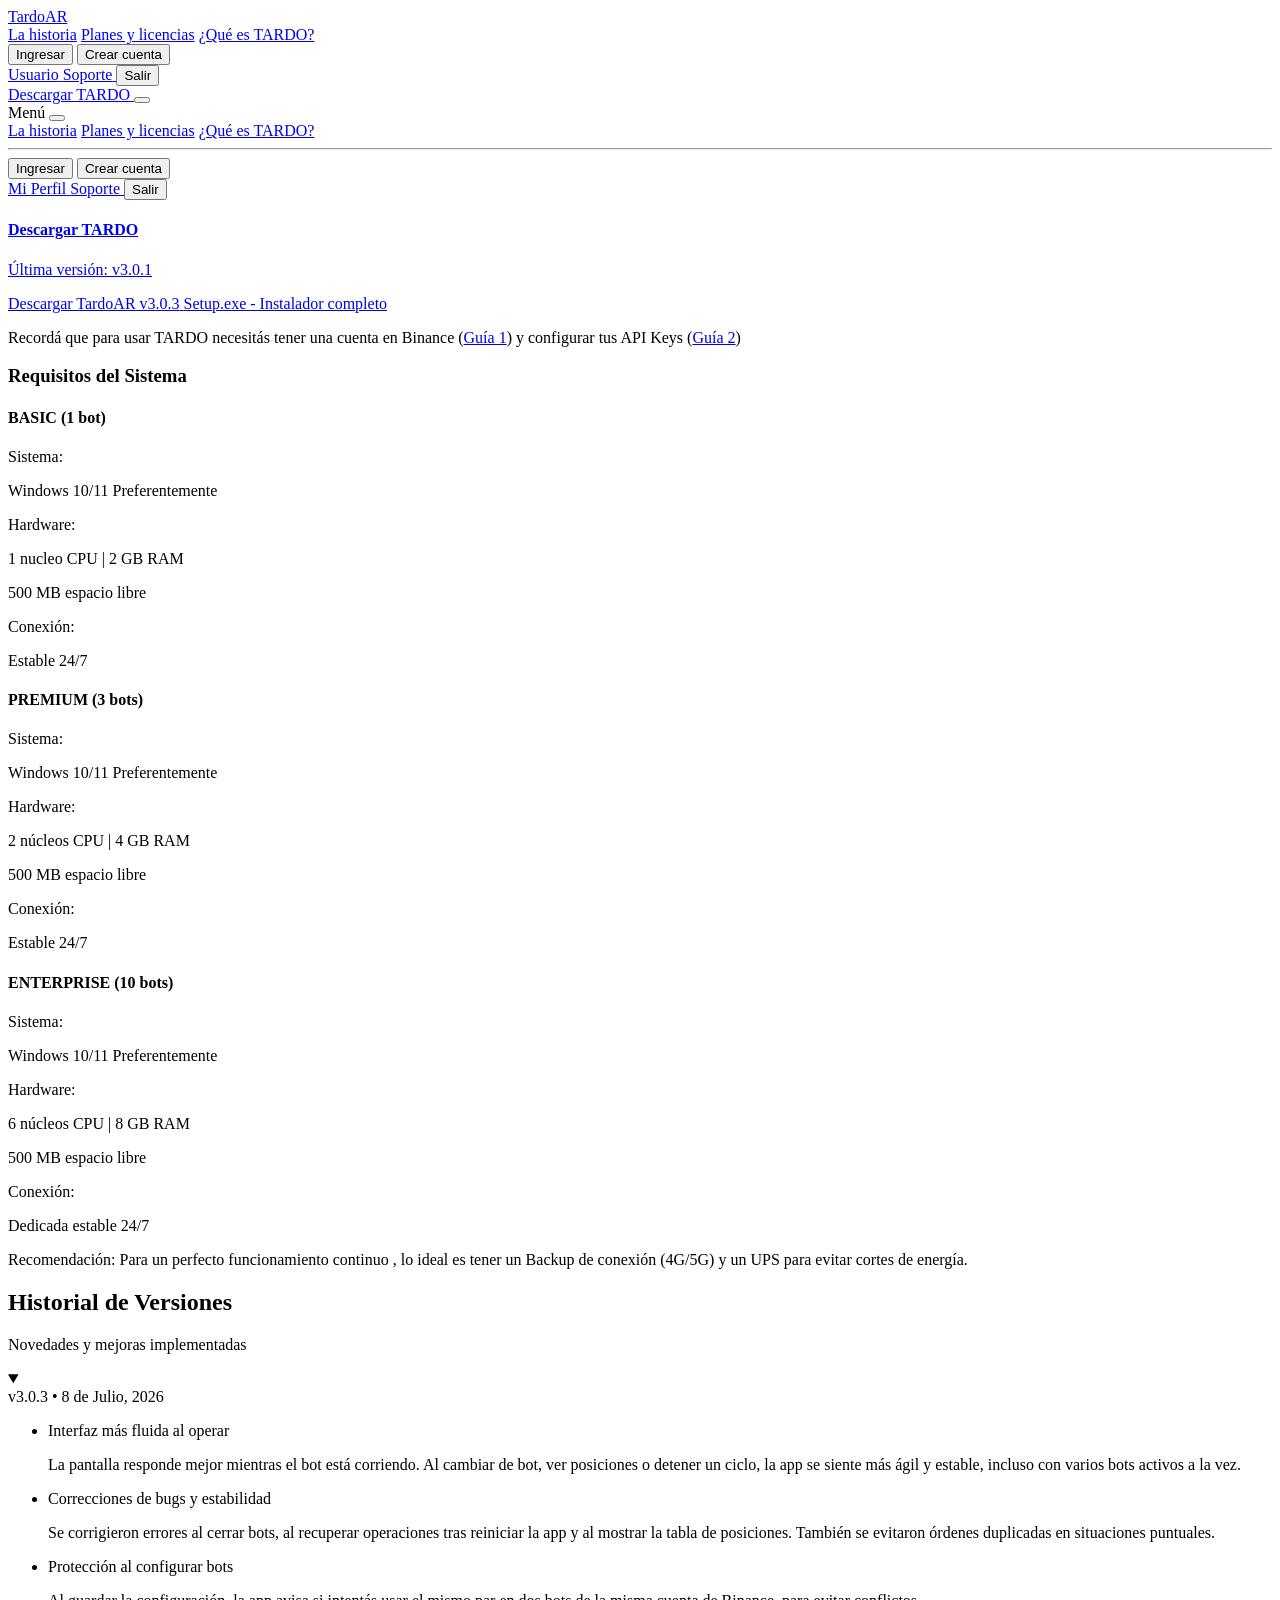
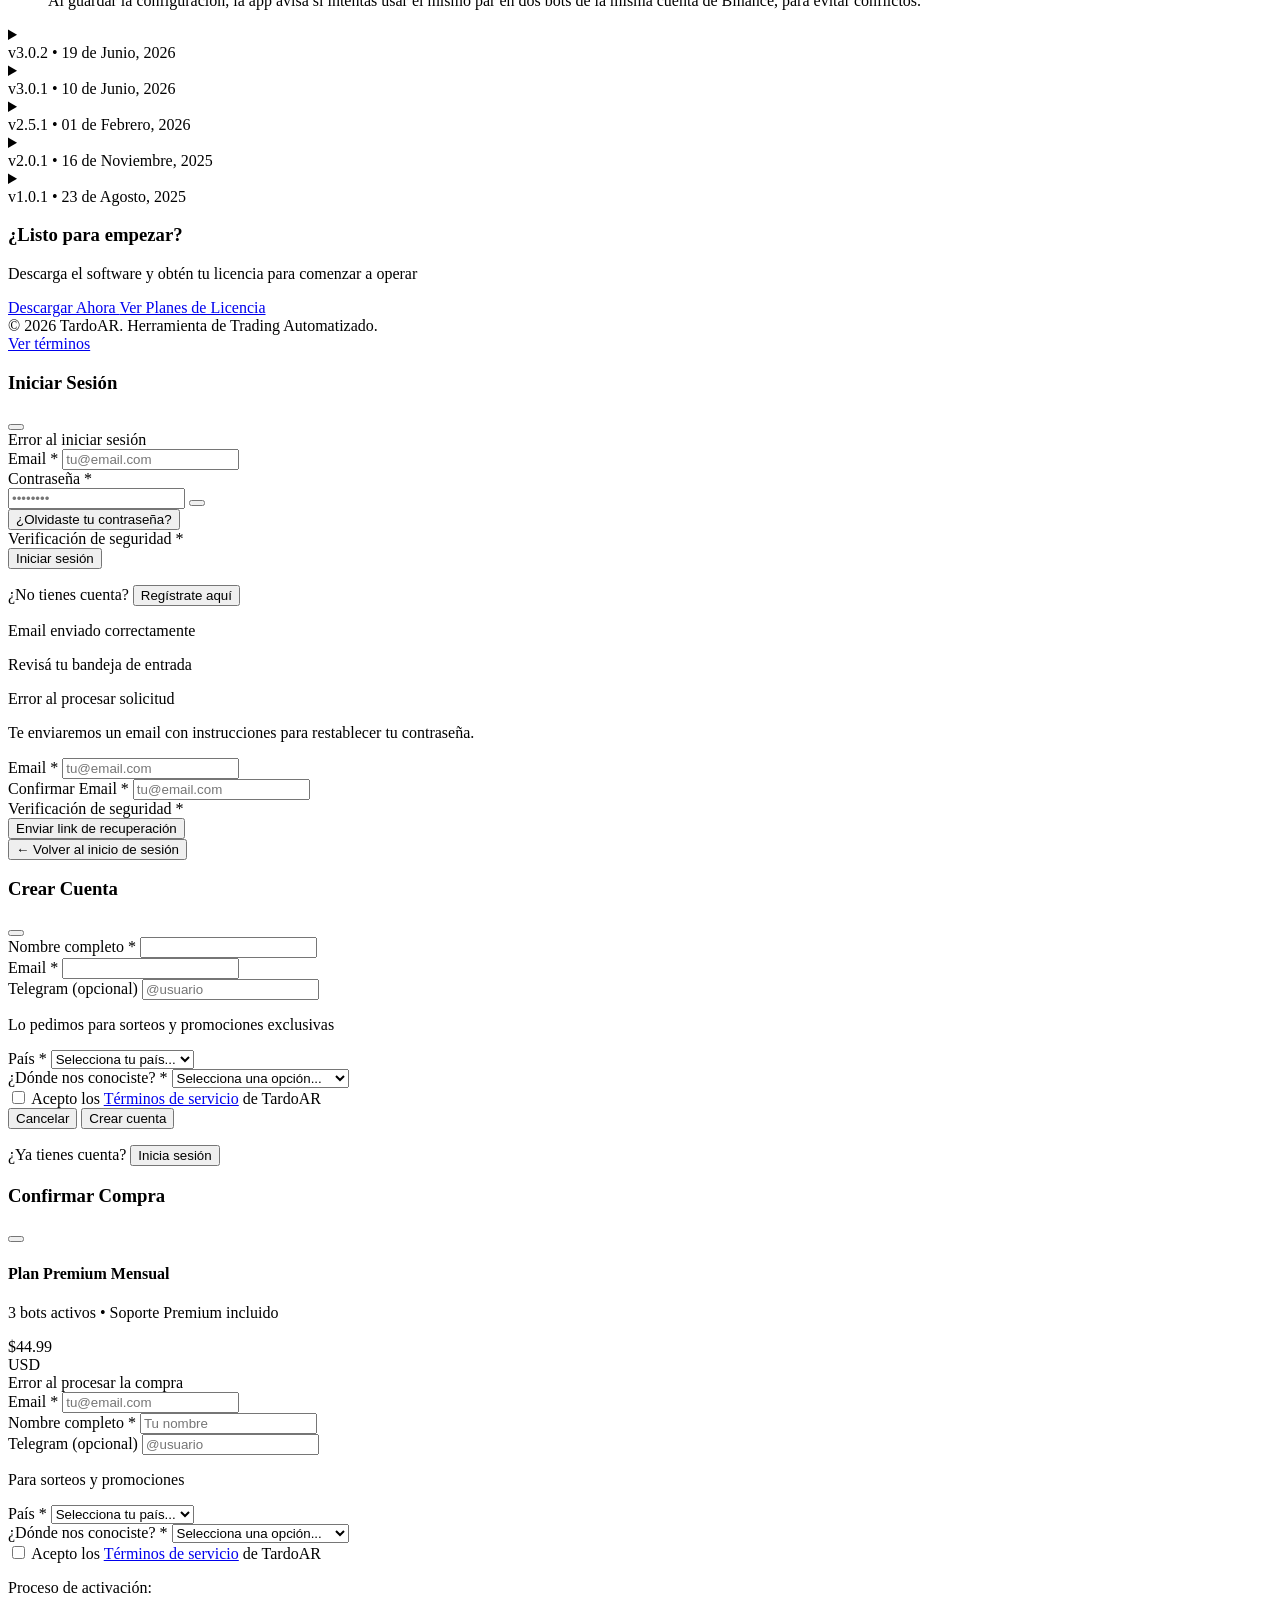
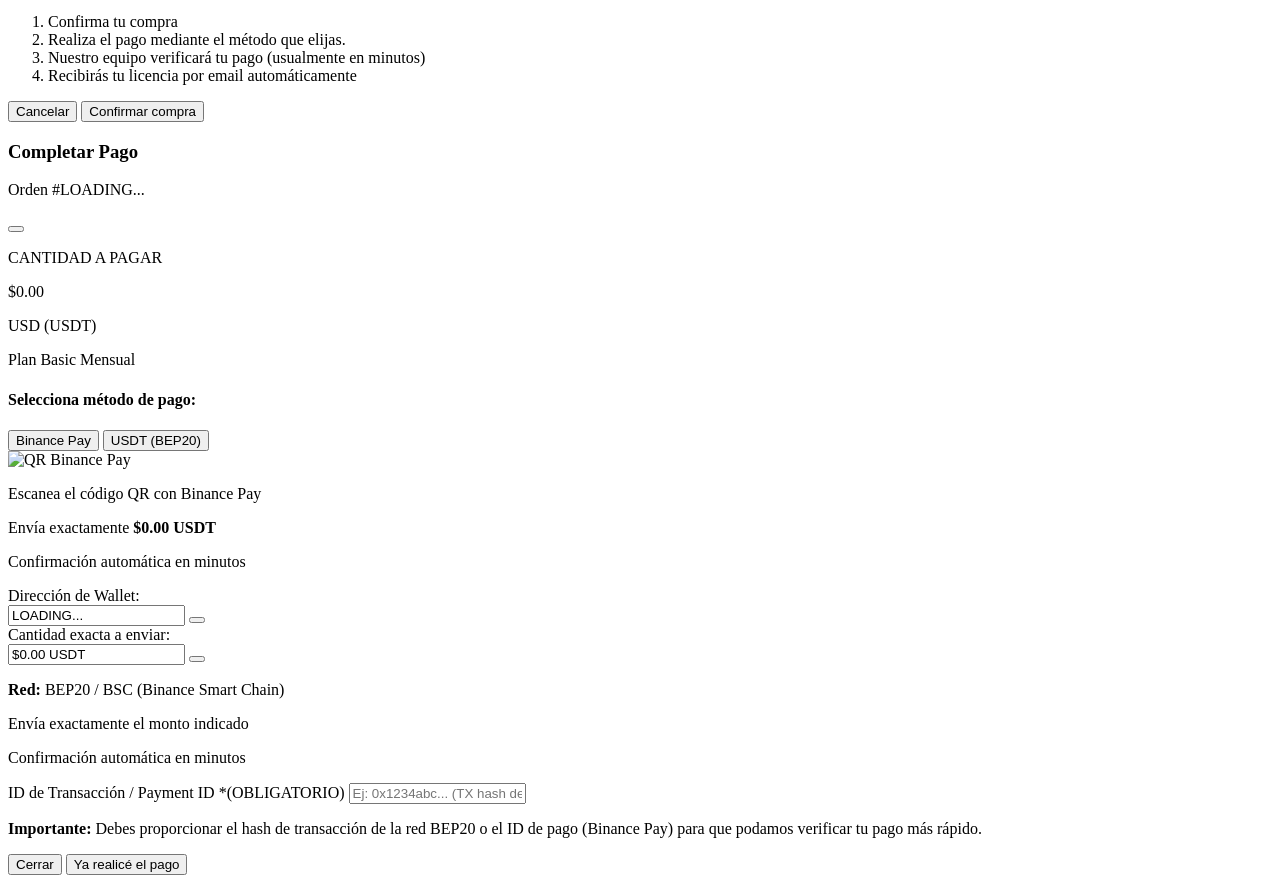
==== descargas.html @ da2e5160 "fix: v3.0.2 en blanco en historial de versiones" ====
<!DOCTYPE html>
<html lang="es" class="scroll-smooth">
<head>
    <meta charset="UTF-8">
    <meta name="viewport" content="width=device-width, initial-scale=1.0">
    <title>Descargas | Tardo - Herramienta de Trading Automatizado</title>
    <script src="https://cdn.tailwindcss.com"></script>
    <script src="https://code.iconify.design/iconify-icon/1.0.7/iconify-icon.min.js"></script>
    <link href="https://fonts.googleapis.com/css2?family=Inter:wght@300;400;500;600&display=swap" rel="stylesheet">
    <link rel="stylesheet" href="css/style.css">
</head>
<body class="bg-[#030303] text-neutral-300 font-sans antialiased selection:bg-white/20 selection:text-white overflow-x-hidden">

    <!-- Background Gradients -->
    <div class="fixed inset-0 z-0 pointer-events-none overflow-hidden">
        <div class="absolute top-[-10%] left-[20%] w-[800px] h-[600px] bg-neutral-800/20 rounded-full blur-[120px] mix-blend-screen opacity-20 animate-blob"></div>
        <div class="absolute bottom-[-10%] right-[-5%] w-[600px] h-[600px] bg-emerald-900/10 rounded-full blur-[100px] mix-blend-screen opacity-20 animate-pulse-slow"></div>
        <div class="absolute inset-0 bg-grid-pattern z-0 opacity-60"></div>
    </div>

    <!-- Navbar Component -->
    <div id="navbar-placeholder"></div>

    <!-- Hero Section -->
    <section class="relative z-10 pt-32 pb-16">
        <div class="max-w-4xl mx-auto px-6 text-center">
            
            <!-- Download Button -->
            <a href="https://drive.google.com/file/d/1tVJst0opbl3vTycstsiEgSxSDFMr4LY9/view?usp=sharing" target="_blank" class="inline-flex items-center gap-4 px-6 py-4 mb-8 rounded-2xl bg-emerald-500/10 border border-emerald-500/20 hover:bg-emerald-500/15 hover:border-emerald-500/30 transition-all group">
                <iconify-icon icon="solar:download-linear" class="text-emerald-500 text-2xl flex-shrink-0"></iconify-icon>
                <div class="flex flex-col items-start gap-1">
                    <span class="text-sm text-white font-medium group-hover:text-emerald-300 transition-colors">Descargar TardoAR v3.0.3</span>
                    <span class="text-xs text-neutral-500">Setup.exe - Instalador completo</span>
                </div>
            </a>

            <!-- Requisitos previos -->
            <p class="text-xs text-neutral-500 mt-4">
                <iconify-icon icon="solar:info-circle-linear" class="text-neutral-600 text-sm align-middle inline-block mr-1"></iconify-icon>
                Recordá que para usar TARDO necesitás tener una cuenta en Binance (<a href="index.html#guia-1" class="text-emerald-500/80 hover:text-emerald-400 transition-colors">Guía 1</a>) y configurar tus API Keys (<a href="index.html#guia-2" class="text-emerald-500/80 hover:text-emerald-400 transition-colors">Guía 2</a>)
            </p>

        </div>
    </section>

    <!-- System Requirements -->
    <section class="py-12 border-y border-white/5 bg-[#050505]">
        <div class="max-w-4xl mx-auto px-6">
            <h3 class="text-sm font-semibold text-sky-400 uppercase tracking-wider mb-8 text-center">Requisitos del Sistema</h3>
            <div class="grid md:grid-cols-3 gap-6">
                
                <!-- BASIC -->
                <div class="p-5 rounded-xl bg-neutral-900/50 border border-white/5 hover:border-sky-400/20 transition-all">
                    <div class="flex items-center gap-2 mb-4 pb-3 border-b border-white/5">
                        <iconify-icon icon="solar:document-linear" class="text-sky-400 text-lg"></iconify-icon>
                        <h4 class="text-white font-semibold text-sm">BASIC (1 bot)</h4>
                    </div>
                    <div class="space-y-3 text-xs text-neutral-400">
                        <div>
                            <p class="text-white font-medium mb-1">Sistema:</p>
                            <p>Windows 10/11 Preferentemente</p>
                        </div>
                        <div>
                            <p class="text-white font-medium mb-1">Hardware:</p>
                            <p><span class="text-sky-400">1 nucleo CPU</span> | <span class="text-sky-400">2 GB RAM</span></p>
                            <p class="mt-1">500 MB espacio libre</p>
                        </div>
                        <div>
                            <p class="text-white font-medium mb-1">Conexión:</p>
                            <p><span class="text-sky-400">Estable 24/7</span></p>
                        </div>
                    </div>
                </div>

                <!-- PREMIUM -->
                <div class="p-5 rounded-xl bg-neutral-900/50 border border-sky-400/20 hover:border-sky-400/30 transition-all">
                    <div class="flex items-center gap-2 mb-4 pb-3 border-b border-white/5">
                        <iconify-icon icon="solar:stars-linear" class="text-sky-400 text-lg"></iconify-icon>
                        <h4 class="text-white font-semibold text-sm">PREMIUM (3 bots)</h4>
                    </div>
                    <div class="space-y-3 text-xs text-neutral-400">
                        <div>
                            <p class="text-white font-medium mb-1">Sistema:</p>
                            <p>Windows 10/11 Preferentemente</p>
                        </div>
                        <div>
                            <p class="text-white font-medium mb-1">Hardware:</p>
                            <p><span class="text-sky-400">2 núcleos CPU</span> | <span class="text-sky-400">4 GB RAM</span></p>
                            <p class="mt-1">500 MB espacio libre</p>
                        </div>
                        <div>
                            <p class="text-white font-medium mb-1">Conexión:</p>
                            <p><span class="text-sky-400">Estable 24/7</span></p>
                        </div>
                        
                    </div>
                </div>

                <!-- ENTERPRISE -->
                <div class="p-5 rounded-xl bg-neutral-900/50 border border-white/5 hover:border-sky-400/20 transition-all">
                    <div class="flex items-center gap-2 mb-4 pb-3 border-b border-white/5">
                        <iconify-icon icon="solar:server-linear" class="text-sky-400 text-lg"></iconify-icon>
                        <h4 class="text-white font-semibold text-sm">ENTERPRISE (10 bots)</h4>
                    </div>
                    <div class="space-y-3 text-xs text-neutral-400">
                        <div>
                            <p class="text-white font-medium mb-1">Sistema:</p>
                            <p>Windows 10/11 Preferentemente</p>
                        </div>
                        <div>
                            <p class="text-white font-medium mb-1">Hardware:</p>
                            <p><span class="text-sky-400">6 núcleos CPU</span> | <span class="text-sky-400">8 GB RAM</span></p>
                            <p class="mt-1">500 MB espacio libre</p>
                        </div>
                        <div>
                            <p class="text-white font-medium mb-1">Conexión:</p>
                            <p><span class="text-sky-400">Dedicada estable 24/7</span></p>
                        </div>
                        
                    </div>
                </div>

            </div>
            <p class="text-center text-xs text-neutral-600 mt-6">Recomendación: Para un perfecto funcionamiento continuo , lo ideal es tener un Backup de conexión (4G/5G) y un UPS para evitar cortes de energía.</p>
        </div>
    </section>

    <!-- Changelog Section -->
    <section class="py-20 bg-[#030303]">
        <div class="max-w-4xl mx-auto px-6">
            <div class="mb-12 text-center">
                <h2 class="text-3xl font-medium text-white mb-3">Historial de Versiones</h2>
                <p class="text-neutral-500 text-sm">Novedades y mejoras implementadas</p>
            </div>

            <div class="space-y-4">
                
                <!-- v3.0.3 -->
                <details class="group bg-[#0a0a0a] border border-white/5 rounded-xl overflow-hidden" open>
                    <summary class="cursor-pointer px-6 py-4 flex items-center justify-between list-none">
                        <div class="flex items-center gap-3">
                            <span class="text-sky-400 font-mono text-sm font-semibold">v3.0.3</span>
                            <span class="text-neutral-600">•</span>
                            <span class="text-neutral-500 text-xs">8 de Julio, 2026</span>
                        </div>
                        <iconify-icon icon="solar:alt-arrow-down-linear" class="text-neutral-500 group-open:rotate-180 transition-transform"></iconify-icon>
                    </summary>
                    <div class="px-6 pb-6 border-t border-white/5">
                        <ul class="space-y-3 mt-4 text-sm text-neutral-400">
                            <li class="flex items-start gap-3">
                                <iconify-icon icon="solar:widget-5-linear" class="text-neutral-500 mt-1 flex-shrink-0"></iconify-icon>
                                <div>
                                    <span class="text-white font-medium">Interfaz más fluida al operar</span>
                                    <p class="text-xs text-neutral-500 mt-1">La pantalla responde mejor mientras el bot está corriendo. Al cambiar de bot, ver posiciones o detener un ciclo, la app se siente más ágil y estable, incluso con varios bots activos a la vez.</p>
                                </div>
                            </li>
                            <li class="flex items-start gap-3">
                                <iconify-icon icon="solar:bug-minimalistic-linear" class="text-neutral-500 mt-1 flex-shrink-0"></iconify-icon>
                                <div>
                                    <span class="text-white font-medium">Correcciones de bugs y estabilidad</span>
                                    <p class="text-xs text-neutral-500 mt-1">Se corrigieron errores al cerrar bots, al recuperar operaciones tras reiniciar la app y al mostrar la tabla de posiciones. También se evitaron órdenes duplicadas en situaciones puntuales.</p>
                                </div>
                            </li>
                            <li class="flex items-start gap-3">
                                <iconify-icon icon="solar:shield-check-linear" class="text-neutral-500 mt-1 flex-shrink-0"></iconify-icon>
                                <div>
                                    <span class="text-white font-medium">Protección al configurar bots</span>
                                    <p class="text-xs text-neutral-500 mt-1">Al guardar la configuración, la app avisa si intentás usar el mismo par en dos bots de la misma cuenta de Binance, para evitar conflictos.</p>
                                </div>
                            </li>
                        </ul>
                    </div>
                </details>

                <!-- v3.0.2 -->
                <details class="group bg-[#0a0a0a] border border-white/5 rounded-xl overflow-hidden">
                    <summary class="cursor-pointer px-6 py-4 flex items-center justify-between list-none">
                        <div class="flex items-center gap-3">
                            <span class="text-white font-mono text-sm font-semibold">v3.0.2</span>
                            <span class="text-neutral-600">•</span>
                            <span class="text-neutral-500 text-xs">19 de Junio, 2026</span>
                        </div>
                        <iconify-icon icon="solar:alt-arrow-down-linear" class="text-neutral-500 group-open:rotate-180 transition-transform"></iconify-icon>
                    </summary>
                    <div class="px-6 pb-6 border-t border-white/5">
                        <ul class="space-y-3 mt-4 text-sm text-neutral-400">
                            <li class="flex items-start gap-3">
                                <iconify-icon icon="solar:refresh-circle-linear" class="text-neutral-500 mt-1 flex-shrink-0"></iconify-icon>
                                <div>
                                    <span class="text-white font-medium">NUEVO Sistema de actualizaciones automáticas</span>
                                    <p class="text-xs text-neutral-500 mt-1">La app verifica en segundo plano si hay una versión más reciente. Si la hay, aparece el aviso "Actualizar" en la barra de menú y te lleva directo a esta página de descargas.</p>
                                </div>
                            </li>
                            <li class="flex items-start gap-3">
                                <iconify-icon icon="solar:bolt-linear" class="text-neutral-500 mt-1 flex-shrink-0"></iconify-icon>
                                <div>
                                    <span class="text-white font-medium">OPTIMIZACIÓN de velocidad en apertura y cierre de operaciones</span>
                                    <p class="text-xs text-neutral-500 mt-1">Precalentamiento de conexiones con Binance al iniciar: los clientes se cachean por cuenta y las operaciones posteriores responden más rápido al abrir y cerrar trades.</p>
                                </div>
                            </li>
                            <li class="flex items-start gap-3">
                                <iconify-icon icon="solar:hamburger-menu-linear" class="text-neutral-500 mt-1 flex-shrink-0"></iconify-icon>
                                <div>
                                    <span class="text-white font-medium">NUEVO Menú completo en la barra superior</span>
                                    <p class="text-xs text-neutral-500 mt-1">Gestión de Bots (crear y eliminar), Licencia (ver información del plan), Ayuda con acceso directo a guías, versión instalada y aviso de renovación cuando la licencia está por vencer.</p>
                                </div>
                            </li>
                            <li class="flex items-start gap-3">
                                <iconify-icon icon="solar:book-2-linear" class="text-neutral-500 mt-1 flex-shrink-0"></iconify-icon>
                                <div>
                                    <span class="text-white font-medium">Guías integradas desde el menú Ayuda</span>
                                    <p class="text-xs text-neutral-500 mt-1">Acceso directo a la guía de creación de cuenta en el exchange y a la guía de configuración de API Keys, sin salir de la aplicación.</p>
                                </div>
                            </li>
                            <li class="flex items-start gap-3">
                                <iconify-icon icon="solar:bug-minimalistic-linear" class="text-neutral-500 mt-1 flex-shrink-0"></iconify-icon>
                                <div>
                                    <span class="text-white font-medium">Correcciones de bugs y estabilidad general</span>
                                    <p class="text-xs text-neutral-500 mt-1">Mejoras en rutas de archivos entre desarrollo e instalador, icono de la app, registro de errores en log y cálculo de PnL al cerrar ciclos usando datos reales de Binance.</p>
                                </div>
                            </li>
                        </ul>
                    </div>
                </details>

                <!-- v3.0.1 -->
                <details class="group bg-[#0a0a0a] border border-white/5 rounded-xl overflow-hidden">
                    <summary class="cursor-pointer px-6 py-4 flex items-center justify-between list-none">
                        <div class="flex items-center gap-3">
                            <span class="text-white font-mono text-sm font-semibold">v3.0.1</span>
                            <span class="text-neutral-600">•</span>
                            <span class="text-neutral-500 text-xs">10 de Junio, 2026</span>
                        </div>
                        <iconify-icon icon="solar:alt-arrow-down-linear" class="text-neutral-500 group-open:rotate-180 transition-transform"></iconify-icon>
                    </summary>
                    <div class="px-6 pb-6 border-t border-white/5">
                        <ul class="space-y-3 mt-4 text-sm text-neutral-400">
                            <li class="flex items-start gap-3">
                                <iconify-icon icon="solar:widget-5-linear" class="text-neutral-500 mt-1 flex-shrink-0"></iconify-icon>
                                <div>
                                    <span class="text-white font-medium">NUEVO Panel de control pensado para operar sin complicaciones</span>
                                    <p class="text-xs text-neutral-500 mt-1">Pantalla fluida e intuitiva: cada bot en su propia pestaña, configuración en un solo lugar.</p>
                                </div>
                            </li>
                            <li class="flex items-start gap-3">
                                <iconify-icon icon="solar:restart-linear" class="text-neutral-500 mt-1 flex-shrink-0"></iconify-icon>
                                <div>
                                    <span class="text-white font-medium">NUEVO MODO Recovery actualizado, retoma automáticamente de operaciones al reiniciar</span>
                                    <p class="text-xs text-neutral-500 mt-1">Si cerrás la app o se corta la conexión, al volver a abrirla el sistema revisa tus posiciones en el exchange y continúa el ciclo en curso cuando todo coincide. Si detecta algo inconsistente, te avisa.</p>
                                </div>
                            </li>
                            <li class="flex items-start gap-3">
                                <iconify-icon icon="solar:chart-2-linear" class="text-neutral-500 mt-1 flex-shrink-0"></iconify-icon>
                                <div>
                                    <span class="text-white font-medium">Seguimiento en tiempo real de cada operación</span>
                                    <p class="text-xs text-neutral-500 mt-1">Gráfico de precios, posiciones abiertas y resultados del ciclo actual se actualizan mientras el bot trabaja. Margen, objetivo, stop y ganancia/pérdida siempre a la vista.</p>
                                </div>
                            </li>
                            <li class="flex items-start gap-3">
                                <iconify-icon icon="solar:graph-up-linear" class="text-neutral-500 mt-1 flex-shrink-0"></iconify-icon>
                                <div>
                                    <span class="text-white font-medium">OPTIMIZACION de la estrategia de reversión adaptativa en futuros</span>
                                    <p class="text-xs text-neutral-500 mt-1">Ahora opera con escalado progresivo y cierre inteligente según condiciones de tiempo y balance entre posiciones. Objetivos, stop loss y registro de cada ciclo quedan guardados.</p>
                                </div>
                            </li>
                            <li class="flex items-start gap-3">
                                <iconify-icon icon="solar:clipboard-list-linear" class="text-neutral-500 mt-1 flex-shrink-0"></iconify-icon>
                                <div>
                                    <span class="text-white font-medium">Razones de cierre de cada ciclo</span>
                                    <p class="text-xs text-neutral-500 mt-1">Consultá por qué se cerró cada operación — objetivo alcanzado, stop loss, cierre por tiempo, detención manual y más — con el porcentaje de cada causa. Así podés entender el comportamiento del bot y afinar tu estrategia con datos reales.</p>
                                </div>
                            </li>
                        </ul>
                    </div>
                </details>

                <!-- v2.5.1 -->
                <details class="group bg-[#0a0a0a] border border-white/5 rounded-xl overflow-hidden">
                    <summary class="cursor-pointer px-6 py-4 flex items-center justify-between list-none">
                        <div class="flex items-center gap-3">
                            <span class="text-white font-mono text-sm font-semibold">v2.5.1</span>
                            <span class="text-neutral-600">•</span>
                            <span class="text-neutral-500 text-xs">01 de Febrero, 2026</span>
                        </div>
                        <iconify-icon icon="solar:alt-arrow-down-linear" class="text-neutral-500 group-open:rotate-180 transition-transform"></iconify-icon>
                    </summary>
                    <div class="px-6 pb-6 border-t border-white/5">
                        <ul class="space-y-3 mt-4 text-sm text-neutral-400">
                            <li class="flex items-start gap-3">
                                <iconify-icon icon="solar:shield-warning-linear" class="text-neutral-500 mt-1 flex-shrink-0"></iconify-icon>
                                <div>
                                    <span class="text-white font-medium">Validación de leverage máximo</span>
                                    <p class="text-xs text-neutral-500 mt-1">El bot consulta automáticamente el leverage máximo permitido para cada par antes de iniciar operaciones (BTC=150x, DOGE=75x, etc.).</p>
                                </div>
                            </li>
                            <li class="flex items-start gap-3">
                                <iconify-icon icon="solar:danger-linear" class="text-neutral-500 mt-1 flex-shrink-0"></iconify-icon>
                                <div>
                                    <span class="text-white font-medium">Mensajes de error mejorados</span>
                                    <p class="text-xs text-neutral-500 mt-1">Sistema expandido de detección de errores de configuración inicial con mensajes claros y concisos.</p>
                                </div>
                            </li>
                            <li class="flex items-start gap-3">
                                <iconify-icon icon="solar:settings-linear" class="text-neutral-500 mt-1 flex-shrink-0"></iconify-icon>
                                <div>
                                    <span class="text-white font-medium">Manejo inteligente de errores</span>
                                    <p class="text-xs text-neutral-500 mt-1">El bot maneja automáticamente errores temporales de conexión sin bombardear al usuario con alertas innecesarias.</p>
                                </div>
                            </li>
                        </ul>
                    </div>
                </details>

                <!-- v2.0.1 -->
                <details class="group bg-[#0a0a0a] border border-white/5 rounded-xl overflow-hidden">
                    <summary class="cursor-pointer px-6 py-4 flex items-center justify-between list-none">
                        <div class="flex items-center gap-3">
                            <span class="text-white font-mono text-sm font-semibold">v2.0.1</span>
                            <span class="text-neutral-600">•</span>
                            <span class="text-neutral-500 text-xs">16 de Noviembre, 2025</span>
                        </div>
                        <iconify-icon icon="solar:alt-arrow-down-linear" class="text-neutral-500 group-open:rotate-180 transition-transform"></iconify-icon>
                    </summary>
                    <div class="px-6 pb-6 border-t border-white/5">
                        <ul class="space-y-3 mt-4 text-sm text-neutral-400">
                            <li class="flex items-start gap-3">
                                <iconify-icon icon="solar:widget-4-linear" class="text-neutral-500 mt-1 flex-shrink-0"></iconify-icon>
                                <div>
                                    <span class="text-white font-medium">Sistema de multibots</span>
                                    <p class="text-xs text-neutral-500 mt-1">Corre hasta 1, 3 o 10 bots simultáneos según tu plan de licencia. Cada bot con archivos únicos e interfaz independiente.</p>
                                </div>
                            </li>
                            <li class="flex items-start gap-3">
                                <iconify-icon icon="solar:window-frame-linear" class="text-neutral-500 mt-1 flex-shrink-0"></iconify-icon>
                                <div>
                                    <span class="text-white font-medium">UI individual por bot</span>
                                    <p class="text-xs text-neutral-500 mt-1">Dashboard dedicado para cada bot con su propia URL y terminal. Posibilidad de probar distintas estrategias en paralelo.</p>
                                </div>
                            </li>
                            <li class="flex items-start gap-3">
                                <iconify-icon icon="solar:add-circle-linear" class="text-neutral-500 mt-1 flex-shrink-0"></iconify-icon>
                                <div>
                                    <span class="text-white font-medium">Gestión completa de bots</span>
                                    <p class="text-xs text-neutral-500 mt-1">Crea, edita y elimina bots desde la interfaz. La eliminación limpia completamente archivos de datos y cierra terminales.</p>
                                </div>
                            </li>
                        </ul>
                    </div>
                </details>

                <!-- v1.0.1 -->
                <details class="group bg-[#0a0a0a] border border-white/5 rounded-xl overflow-hidden">
                    <summary class="cursor-pointer px-6 py-4 flex items-center justify-between list-none">
                        <div class="flex items-center gap-3">
                            <span class="text-white font-mono text-sm font-semibold">v1.0.1</span>
                            <span class="text-neutral-600">•</span>
                            <span class="text-neutral-500 text-xs">23 de Agosto, 2025</span>
                        </div>
                        <iconify-icon icon="solar:alt-arrow-down-linear" class="text-neutral-500 group-open:rotate-180 transition-transform"></iconify-icon>
                    </summary>
                    <div class="px-6 pb-6 border-t border-white/5">
                        <ul class="space-y-3 mt-4 text-sm text-neutral-400">
                            <li class="flex items-start gap-3">
                                <iconify-icon icon="solar:key-linear" class="text-neutral-500 mt-1 flex-shrink-0"></iconify-icon>
                                <div>
                                    <span class="text-white font-medium">Sistema de licencias</span>
                                    <p class="text-xs text-neutral-500 mt-1">Validación de licencia al iniciar. Pantalla de carga con logo y barra de progreso.</p>
                                </div>
                            </li>
                            <li class="flex items-start gap-3">
                                <iconify-icon icon="solar:shield-check-linear" class="text-neutral-500 mt-1 flex-shrink-0"></iconify-icon>
                                <div>
                                    <span class="text-white font-medium">Validación de API keys</span>
                                    <p class="text-xs text-neutral-500 mt-1">Confirmación automática de que las credenciales de Binance son correctas antes de operar.</p>
                                </div>
                            </li>
                            <li class="flex items-start gap-3">
                                <iconify-icon icon="solar:global-linear" class="text-neutral-500 mt-1 flex-shrink-0"></iconify-icon>
                                <div>
                                    <span class="text-white font-medium">Acceso remoto facilitado</span>
                                    <p class="text-xs text-neutral-500 mt-1">Sistema de IP fija con mDNS para acceder al dashboard desde cualquier dispositivo en tu red local.</p>
                                </div>
                            </li>
                        </ul>
                    </div>
                </details>

            </div>

            <!-- CTA -->
            <div class="mt-12 text-center p-8 rounded-xl bg-gradient-to-br from-emerald-900/10 to-blue-900/10 border border-emerald-500/20">
                <h3 class="text-xl font-semibold text-white mb-2">¿Listo para empezar?</h3>
                <p class="text-neutral-400 text-sm mb-6">Descarga el software y obtén tu licencia para comenzar a operar</p>
                <div class="flex flex-col sm:flex-row gap-4 justify-center items-center">
                    <a href="https://drive.google.com/file/d/1tVJst0opbl3vTycstsiEgSxSDFMr4LY9/view?usp=sharing" target="_blank" class="inline-flex items-center gap-2 h-10 px-6 rounded bg-emerald-500 text-white font-medium text-sm hover:bg-emerald-600 transition-colors">
                        <iconify-icon icon="solar:download-linear"></iconify-icon>
                        Descargar Ahora
                    </a>
                    <a href="index.html#pricing" class="inline-flex items-center gap-2 h-10 px-6 rounded bg-white/5 border border-white/10 text-white font-medium text-sm hover:bg-white/10 transition-colors">
                        Ver Planes de Licencia
                    </a>
                </div>
            </div>

        </div>
    </section>

    <!-- Footer Component -->
    <div id="footer-placeholder"></div>

    <!-- Component Loader -->
    <script src="/js/auth.js"></script>
    <script src="/js/components.js"></script>

</body>
</html>
---- css/style.css ----
/* Tardo Bot - Custom Styles */

/* Animation Delays */
.delay-100 { animation-delay: 100ms; }
.delay-200 { animation-delay: 200ms; }
.delay-300 { animation-delay: 300ms; }
.delay-500 { animation-delay: 500ms; }

/* Typewriter Cursor */
.typewriter-cursor::after {
    content: '|';
    animation: cursor-blink 1s step-start infinite;
}

@keyframes cursor-blink {
    50% { opacity: 0; }
}

/* Grid Pattern Background */
.bg-grid-pattern {
    background-image: linear-gradient(to right, #ffffff05 1px, transparent 1px),
                      linear-gradient(to bottom, #ffffff05 1px, transparent 1px);
    background-size: 32px 32px;
    mask-image: radial-gradient(ellipse 60% 50% at 50% 0%, #000 70%, transparent 100%);
}

/* Hide Scrollbar */
.scrollbar-hide::-webkit-scrollbar {
    display: none;
}

/* Scrollytelling Words */
.scrolly-word {
    opacity: 0.1;
    filter: blur(2px);
    transform: translateY(12px) scale(0.98);
    transition: all 0.6s cubic-bezier(0.16, 1, 0.3, 1);
    display: inline-block;
    will-change: opacity, transform, filter;
    margin-right: 0.25em;
}

.scrolly-word.active {
    opacity: 1;
    filter: blur(0);
    transform: translateY(0) scale(1);
    color: white;
    text-shadow: 0 0 15px rgba(255,255,255,0.25);
}

/* Modal and Toast Animations */
@keyframes fadeIn {
    from {
        opacity: 0;
        transform: scale(0.95);
    }
    to {
        opacity: 1;
        transform: scale(1);
    }
}

@keyframes slideInRight {
    from {
        opacity: 0;
        transform: translateX(100px);
    }
    to {
        opacity: 1;
        transform: translateX(0);
    }
}

@keyframes slideOutRight {
    from {
        opacity: 1;
        transform: translateX(0);
    }
    to {
        opacity: 0;
        transform: translateX(100px);
    }
}

.animate-fadeIn {
    animation: fadeIn 0.3s ease-out;
}

.animate-slideInRight {
    animation: slideInRight 0.4s cubic-bezier(0.16, 1, 0.3, 1);
}

.animate-slideOutRight {
    animation: slideOutRight 0.3s ease-in-out;
}

.scrolly-word.active {
    opacity: 1;
    filter: blur(0);
    transform: translateY(0) scale(1);
    color: white;
    text-shadow: 0 0 15px rgba(255,255,255,0.25);
}
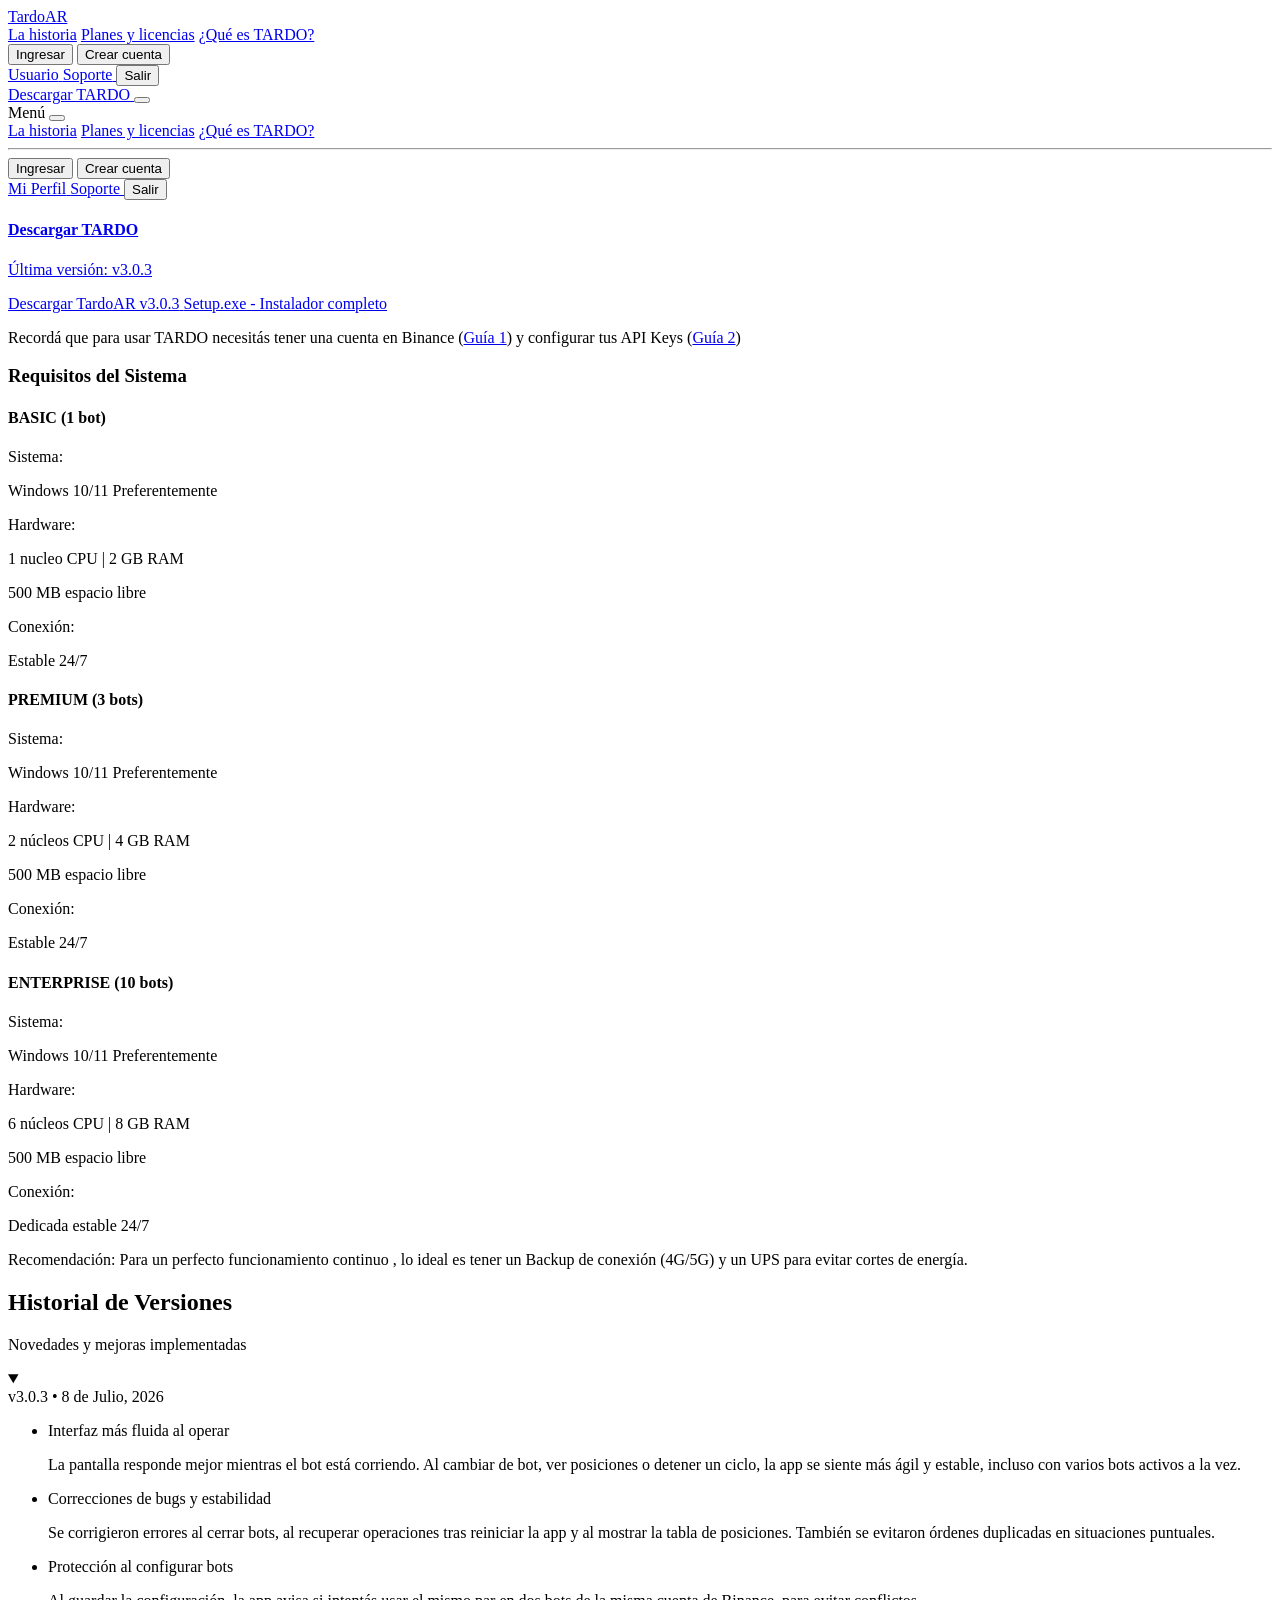
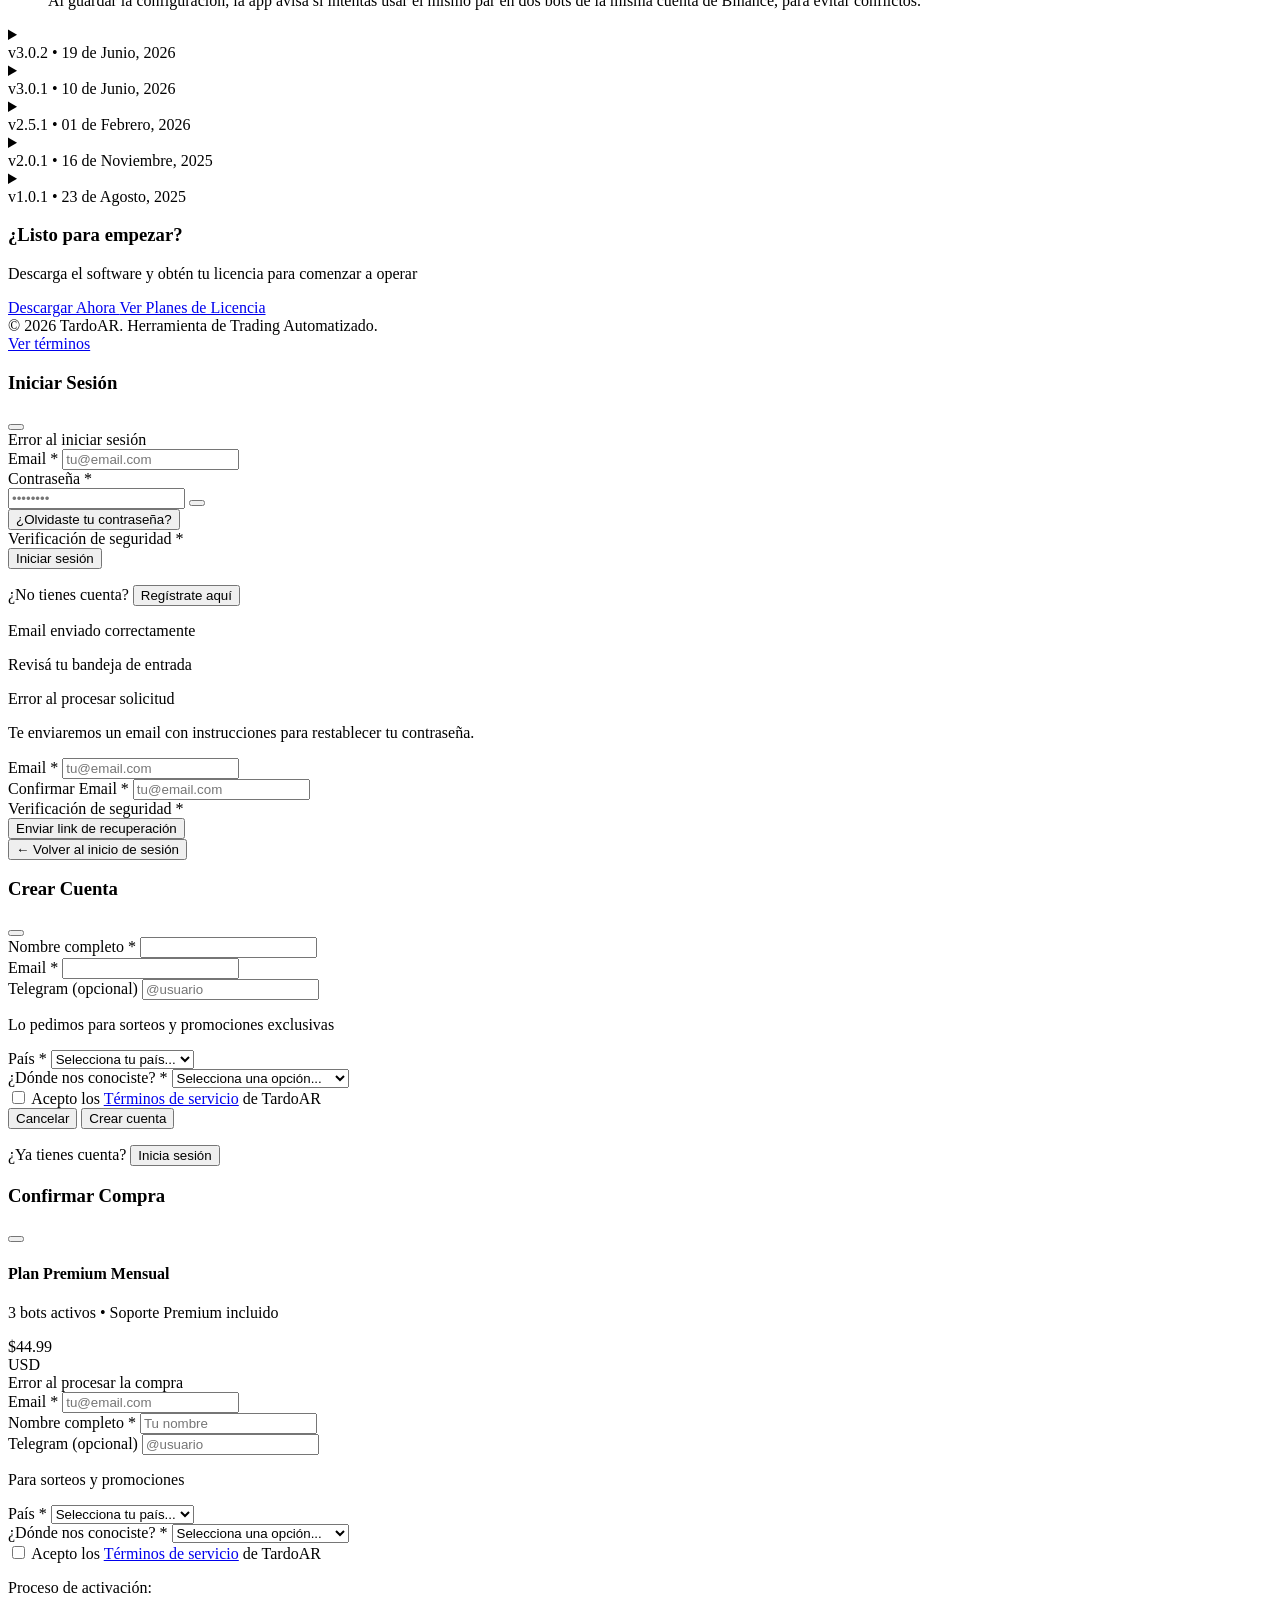
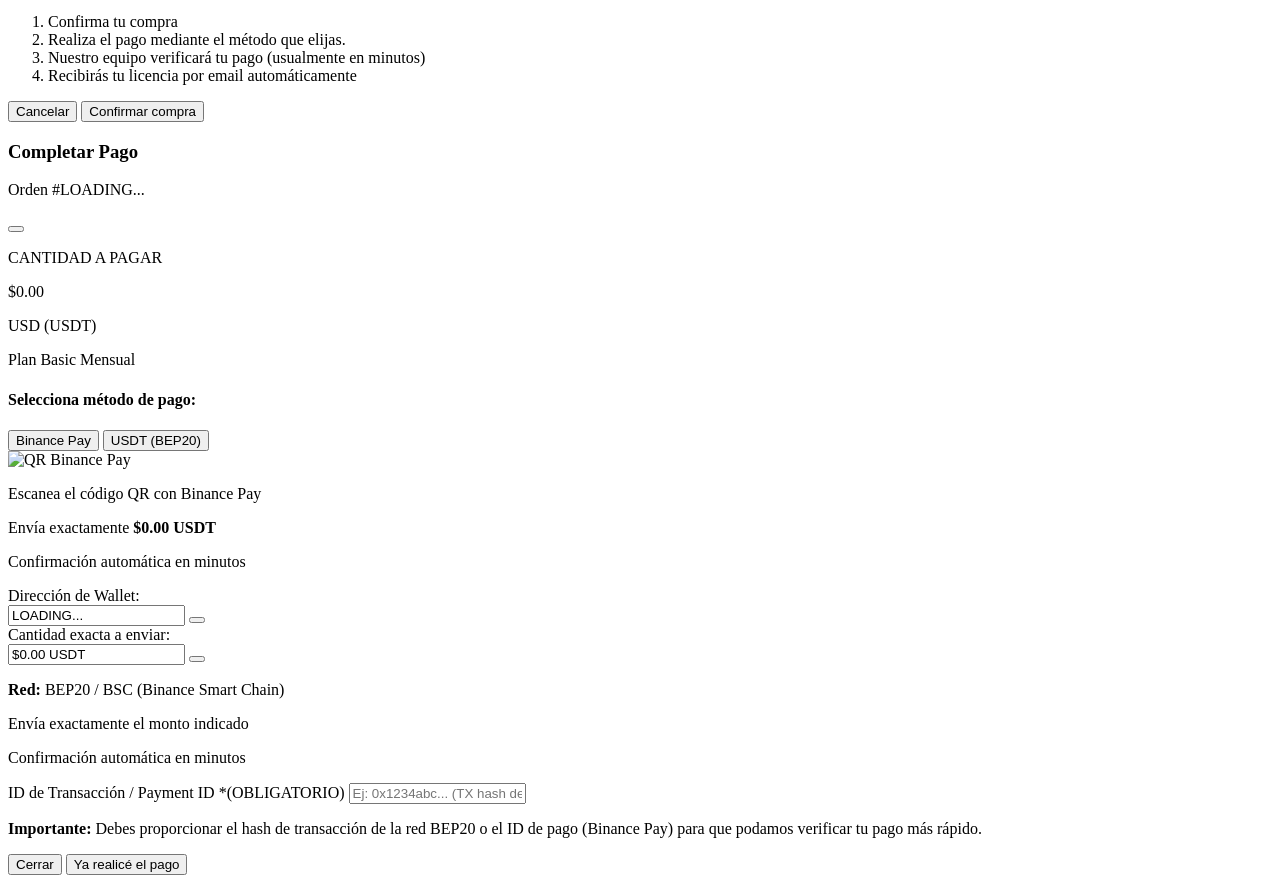
==== commit db71f2f4: "feat: Implementar History API para botón Atrás en modales móviles - Crear módulo modal-history.js co" ====
--- a/descargas.html
+++ b/descargas.html
@@ -409,6 +409,7 @@
     <div id="footer-placeholder"></div>
 
     <!-- Component Loader -->
+    <script src="/js/modal-history.js"></script>
     <script src="/js/auth.js"></script>
     <script src="/js/components.js"></script>
 
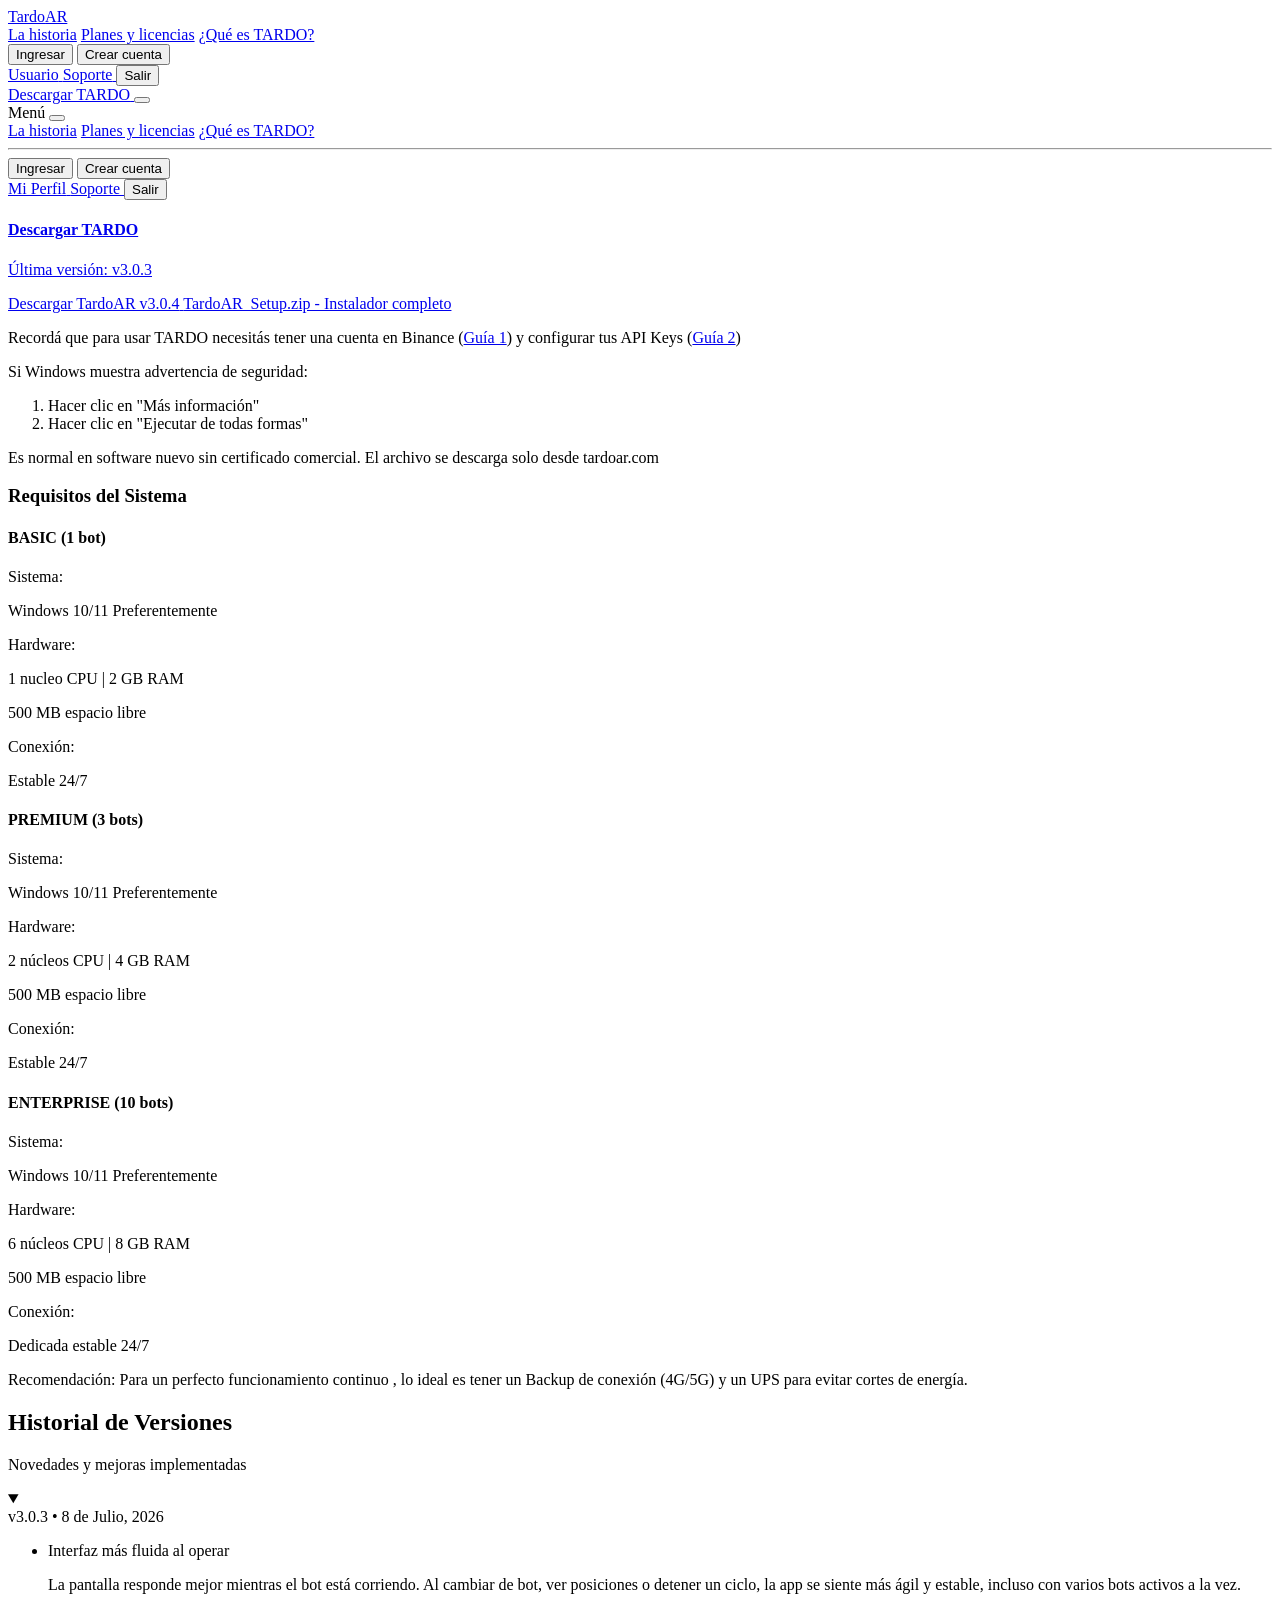
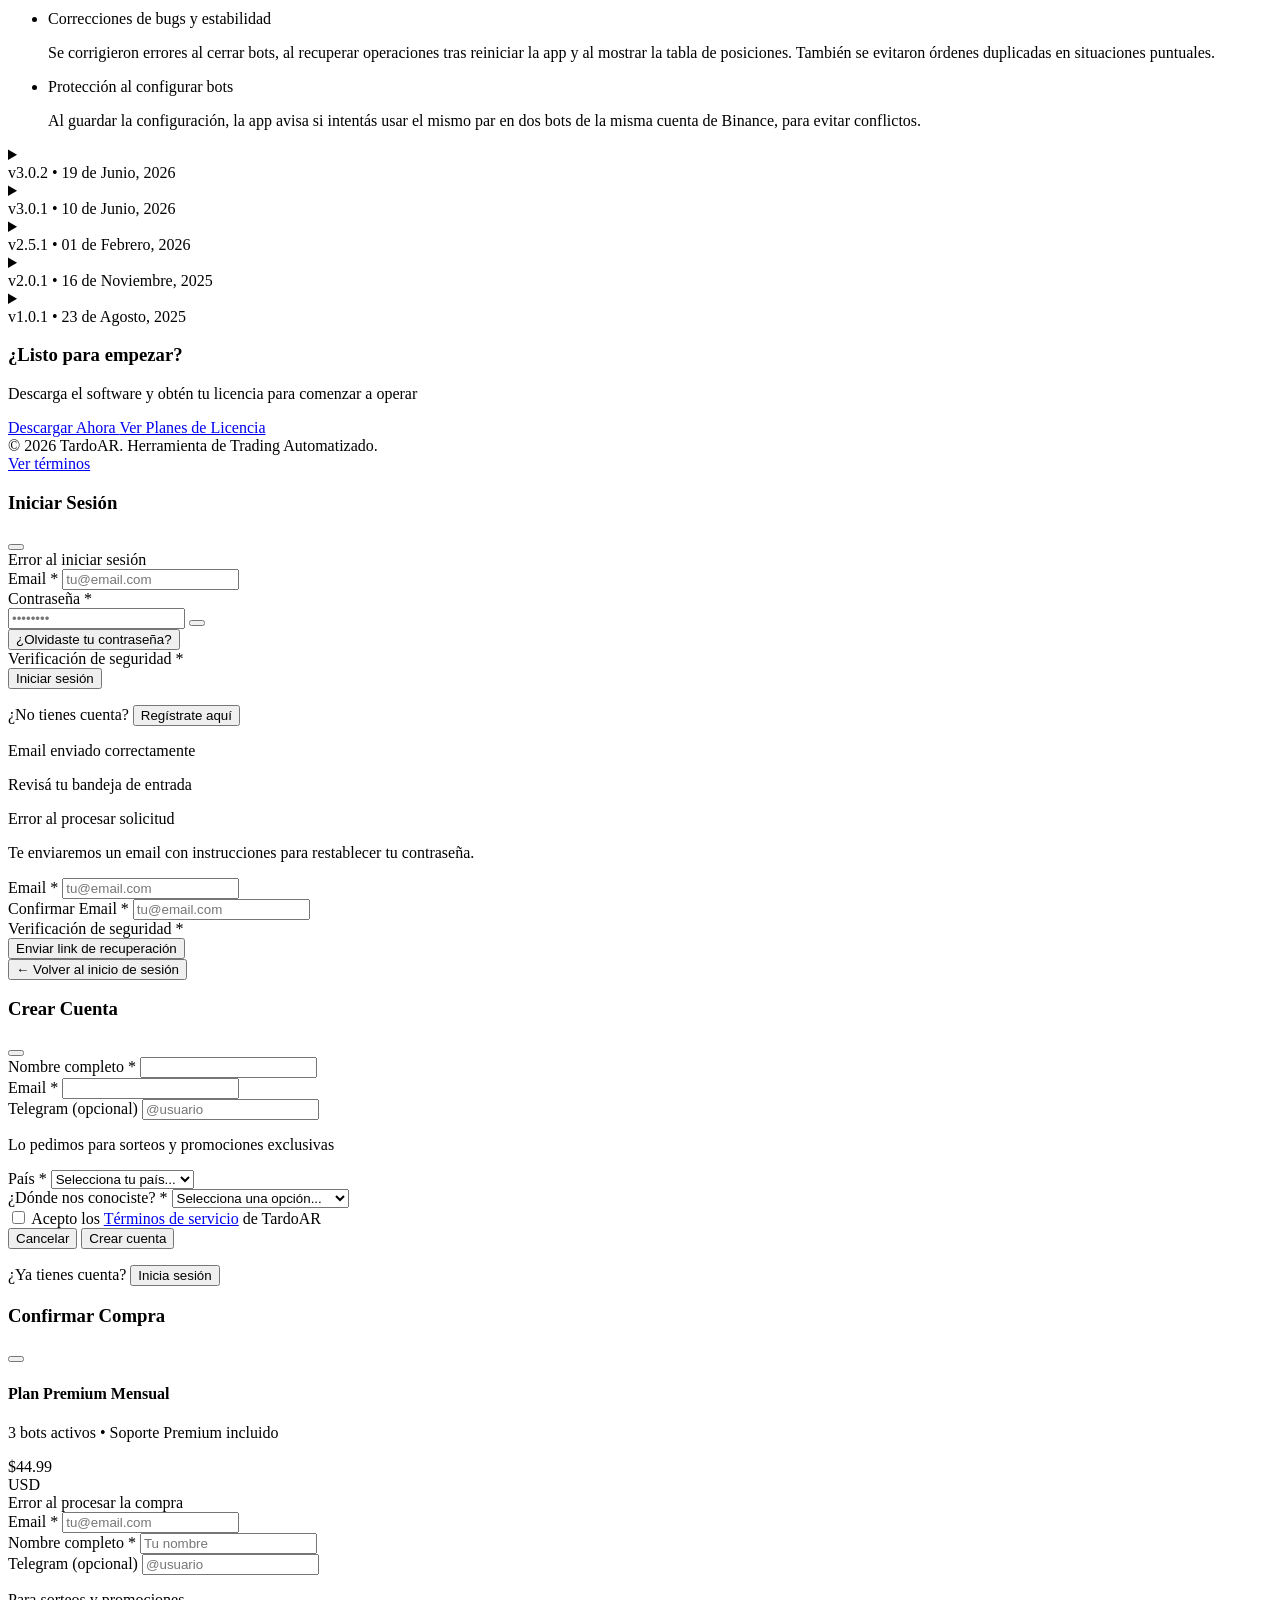
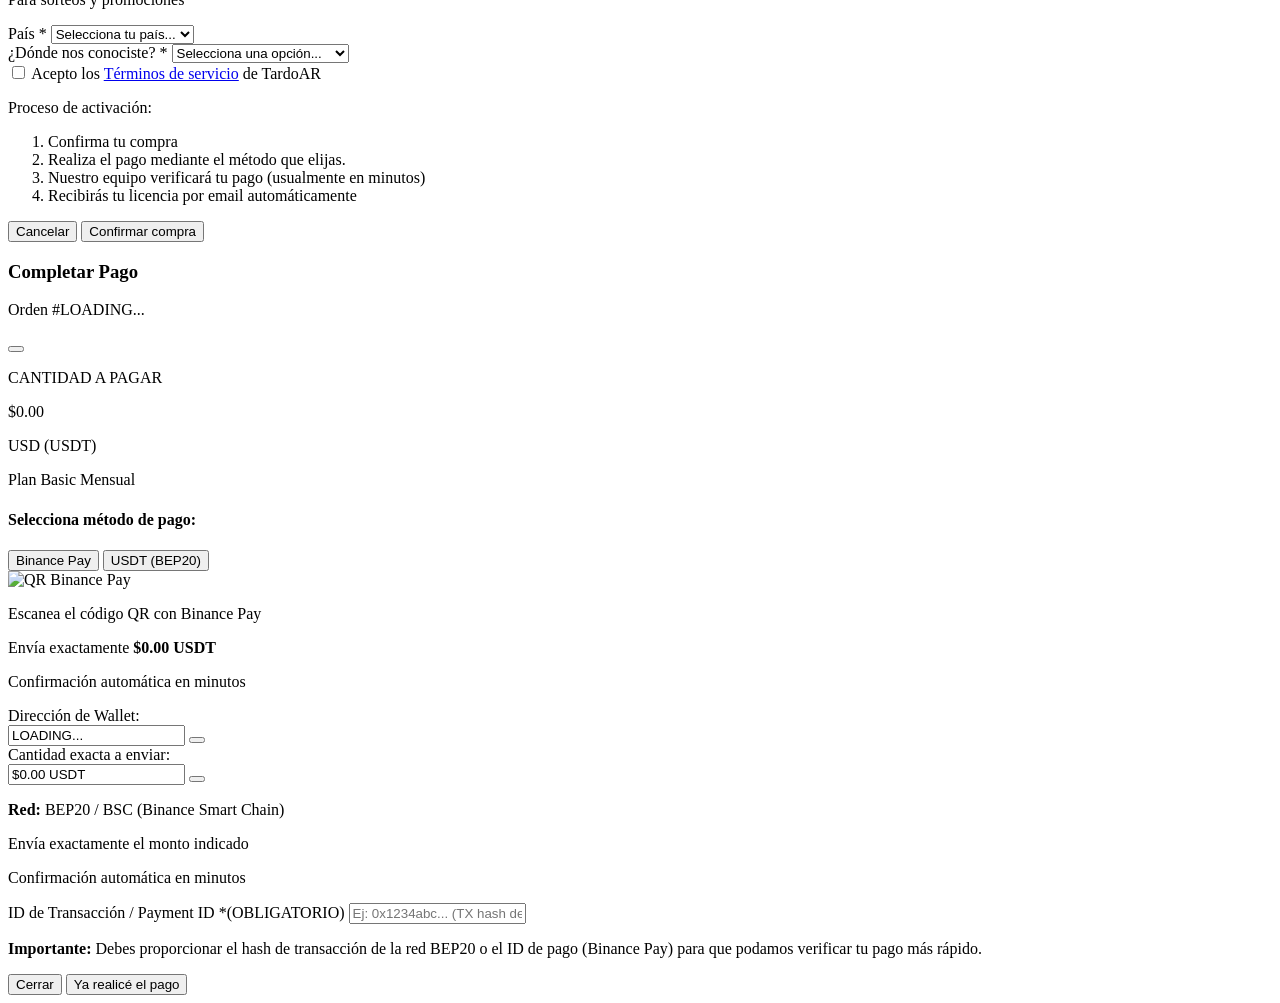
==== commit 57335ea9: "Release v3.0.4" ====
--- a/descargas.html
+++ b/descargas.html
@@ -4,6 +4,7 @@
     <meta charset="UTF-8">
     <meta name="viewport" content="width=device-width, initial-scale=1.0">
     <title>Descargas | Tardo - Herramienta de Trading Automatizado</title>
+    <link rel="icon" href="/favicon.ico" type="image/x-icon">
     <script src="https://cdn.tailwindcss.com"></script>
     <script src="https://code.iconify.design/iconify-icon/1.0.7/iconify-icon.min.js"></script>
     <link href="https://fonts.googleapis.com/css2?family=Inter:wght@300;400;500;600&display=swap" rel="stylesheet">
@@ -26,11 +27,11 @@
         <div class="max-w-4xl mx-auto px-6 text-center">
             
             <!-- Download Button -->
-            <a href="https://drive.google.com/file/d/1tVJst0opbl3vTycstsiEgSxSDFMr4LY9/view?usp=sharing" target="_blank" class="inline-flex items-center gap-4 px-6 py-4 mb-8 rounded-2xl bg-emerald-500/10 border border-emerald-500/20 hover:bg-emerald-500/15 hover:border-emerald-500/30 transition-all group">
+            <a href="releases/TardoAR_Setup.zip" class="inline-flex items-center gap-4 px-6 py-4 mb-8 rounded-2xl bg-emerald-500/10 border border-emerald-500/20 hover:bg-emerald-500/15 hover:border-emerald-500/30 transition-all group">
                 <iconify-icon icon="solar:download-linear" class="text-emerald-500 text-2xl flex-shrink-0"></iconify-icon>
                 <div class="flex flex-col items-start gap-1">
-                    <span class="text-sm text-white font-medium group-hover:text-emerald-300 transition-colors">Descargar TardoAR v3.0.3</span>
-                    <span class="text-xs text-neutral-500">Setup.exe - Instalador completo</span>
+                    <span id="download-version-text" class="text-sm text-white font-medium group-hover:text-emerald-300 transition-colors">Descargar TardoAR v3.0.3</span>
+                    <span class="text-xs text-neutral-500">TardoAR_Setup.zip - Instalador completo</span>
                 </div>
             </a>
 
@@ -39,6 +40,29 @@
                 <iconify-icon icon="solar:info-circle-linear" class="text-neutral-600 text-sm align-middle inline-block mr-1"></iconify-icon>
                 Recordá que para usar TARDO necesitás tener una cuenta en Binance (<a href="index.html#guia-1" class="text-emerald-500/80 hover:text-emerald-400 transition-colors">Guía 1</a>) y configurar tus API Keys (<a href="index.html#guia-2" class="text-emerald-500/80 hover:text-emerald-400 transition-colors">Guía 2</a>)
             </p>
+
+            <!-- Instrucciones SmartScreen -->
+            <div class="mt-6 p-4 rounded-lg bg-amber-500/5 border border-amber-500/20">
+                <p class="text-xs text-neutral-400 mb-2">
+                    <iconify-icon icon="solar:shield-warning-linear" class="text-amber-400 text-sm align-middle inline-block mr-1"></iconify-icon>
+                    <span class="text-white font-medium">Si Windows muestra advertencia de seguridad:</span>
+                </p>
+                <ol class="text-xs text-neutral-500 ml-5 space-y-1 list-decimal">
+                    <li>Hacer clic en <span class="text-white font-medium">"Más información"</span></li>
+                    <li>Hacer clic en <span class="text-white font-medium">"Ejecutar de todas formas"</span></li>
+                </ol>
+                <p class="text-xs text-neutral-600 mt-2 italic">
+                    Es normal en software nuevo sin certificado comercial. El archivo se descarga solo desde tardoar.com
+                </p>
+            </div>
+
+            <!-- VirusTotal Link -->
+            <div id="virustotal-container" class="mt-4 text-center" style="display: none;">
+                <p class="text-xs text-neutral-500">
+                    <iconify-icon icon="solar:verified-check-linear" class="text-emerald-500 text-sm align-middle inline-block mr-1"></iconify-icon>
+                    Verificado en VirusTotal — <a id="virustotal-link" href="#" target="_blank" class="text-emerald-500/80 hover:text-emerald-400 transition-colors">ver reporte</a>
+                </p>
+            </div>
 
         </div>
     </section>
@@ -392,7 +416,7 @@
                 <h3 class="text-xl font-semibold text-white mb-2">¿Listo para empezar?</h3>
                 <p class="text-neutral-400 text-sm mb-6">Descarga el software y obtén tu licencia para comenzar a operar</p>
                 <div class="flex flex-col sm:flex-row gap-4 justify-center items-center">
-                    <a href="https://drive.google.com/file/d/1tVJst0opbl3vTycstsiEgSxSDFMr4LY9/view?usp=sharing" target="_blank" class="inline-flex items-center gap-2 h-10 px-6 rounded bg-emerald-500 text-white font-medium text-sm hover:bg-emerald-600 transition-colors">
+                    <a href="releases/TardoAR_Setup.zip" class="inline-flex items-center gap-2 h-10 px-6 rounded bg-emerald-500 text-white font-medium text-sm hover:bg-emerald-600 transition-colors">
                         <iconify-icon icon="solar:download-linear"></iconify-icon>
                         Descargar Ahora
                     </a>
@@ -413,5 +437,31 @@
     <script src="/js/auth.js"></script>
     <script src="/js/components.js"></script>
 
+    <!-- Dynamic version and VirusTotal link loader -->
+    <script>
+        // Fetch latest.json and update version + virustotal link
+        fetch('releases/latest.json')
+            .then(response => response.json())
+            .then(data => {
+                // Update version in download button
+                const versionText = document.getElementById('download-version-text');
+                if (versionText && data.latest_version) {
+                    versionText.textContent = `Descargar TardoAR v${data.latest_version}`;
+                }
+
+                // Show VirusTotal link if URL exists
+                const vtContainer = document.getElementById('virustotal-container');
+                const vtLink = document.getElementById('virustotal-link');
+                if (vtContainer && vtLink && data.virustotal_url && data.virustotal_url.trim() !== '') {
+                    vtLink.href = data.virustotal_url;
+                    vtContainer.style.display = 'block';
+                }
+            })
+            .catch(error => {
+                console.warn('No se pudo cargar latest.json:', error);
+                // Fallback: mantener version hardcodeada en HTML
+            });
+    </script>
+
 </body>
 </html>
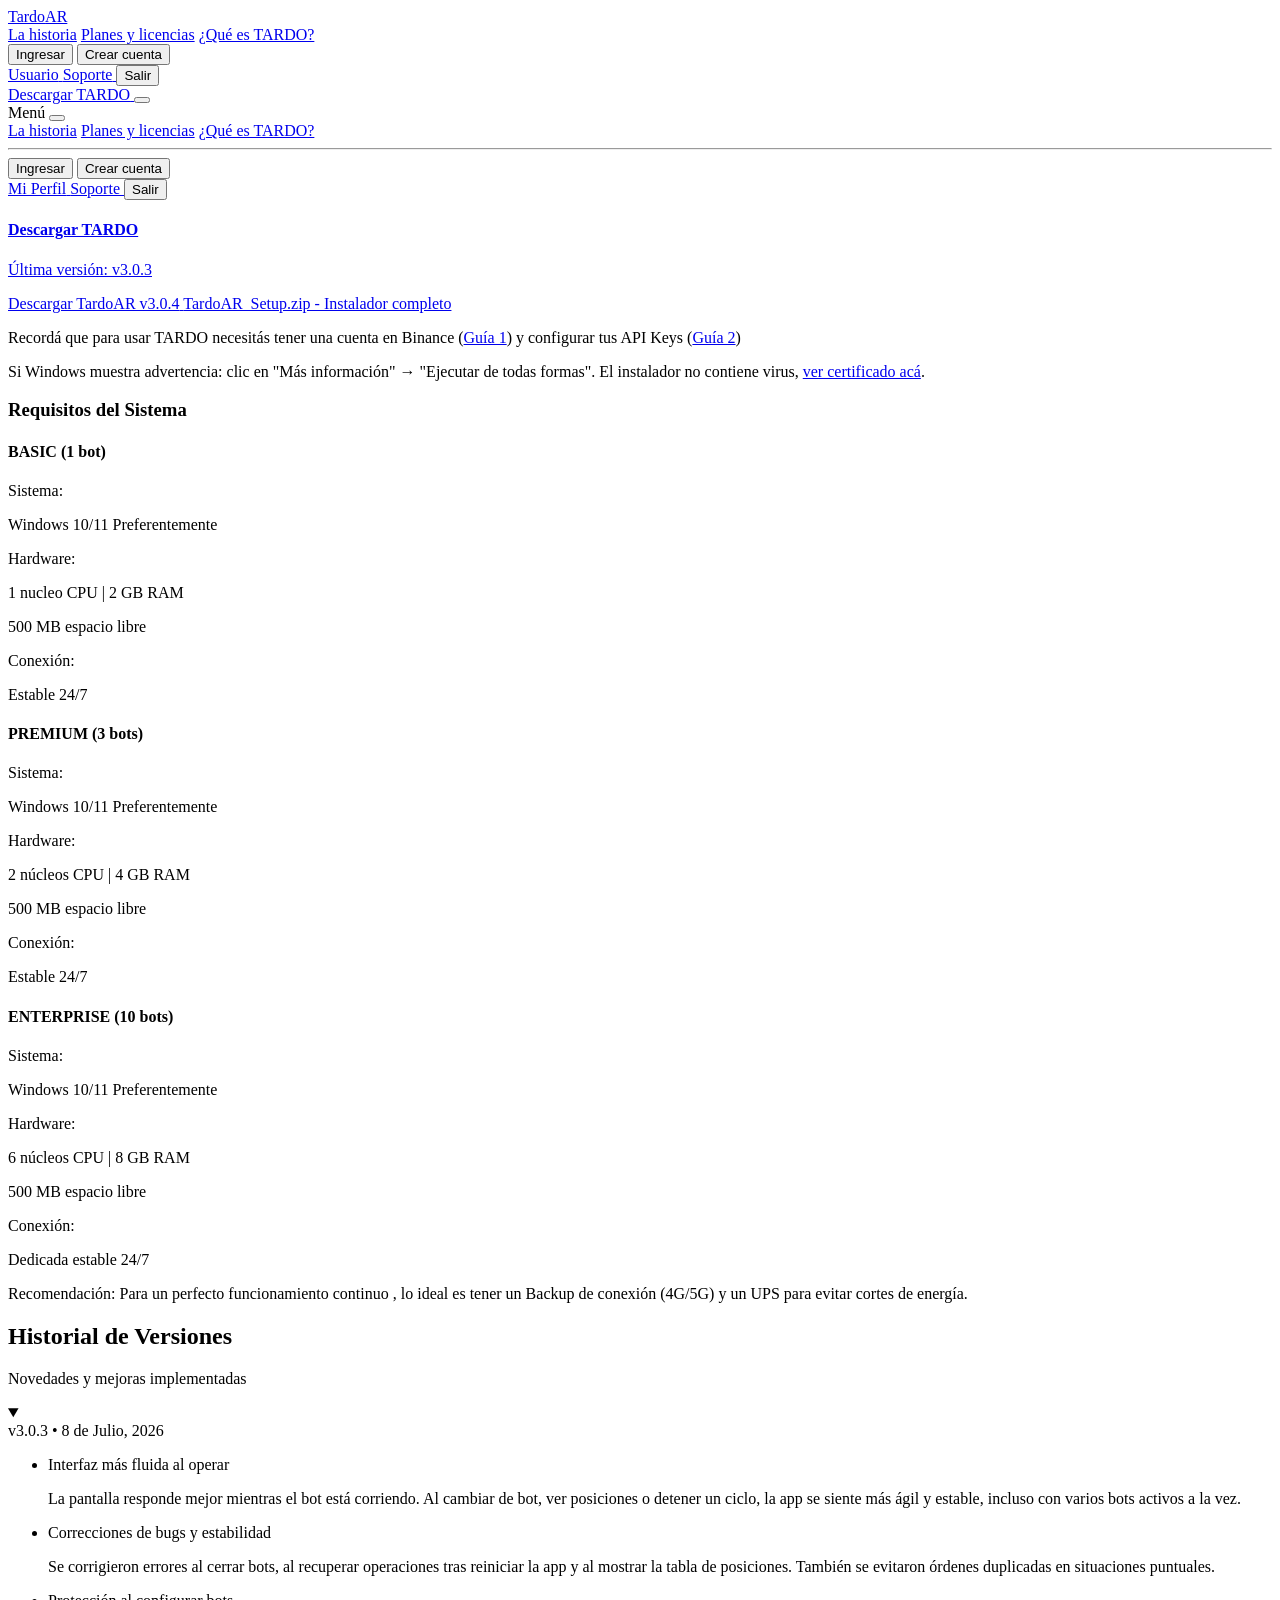
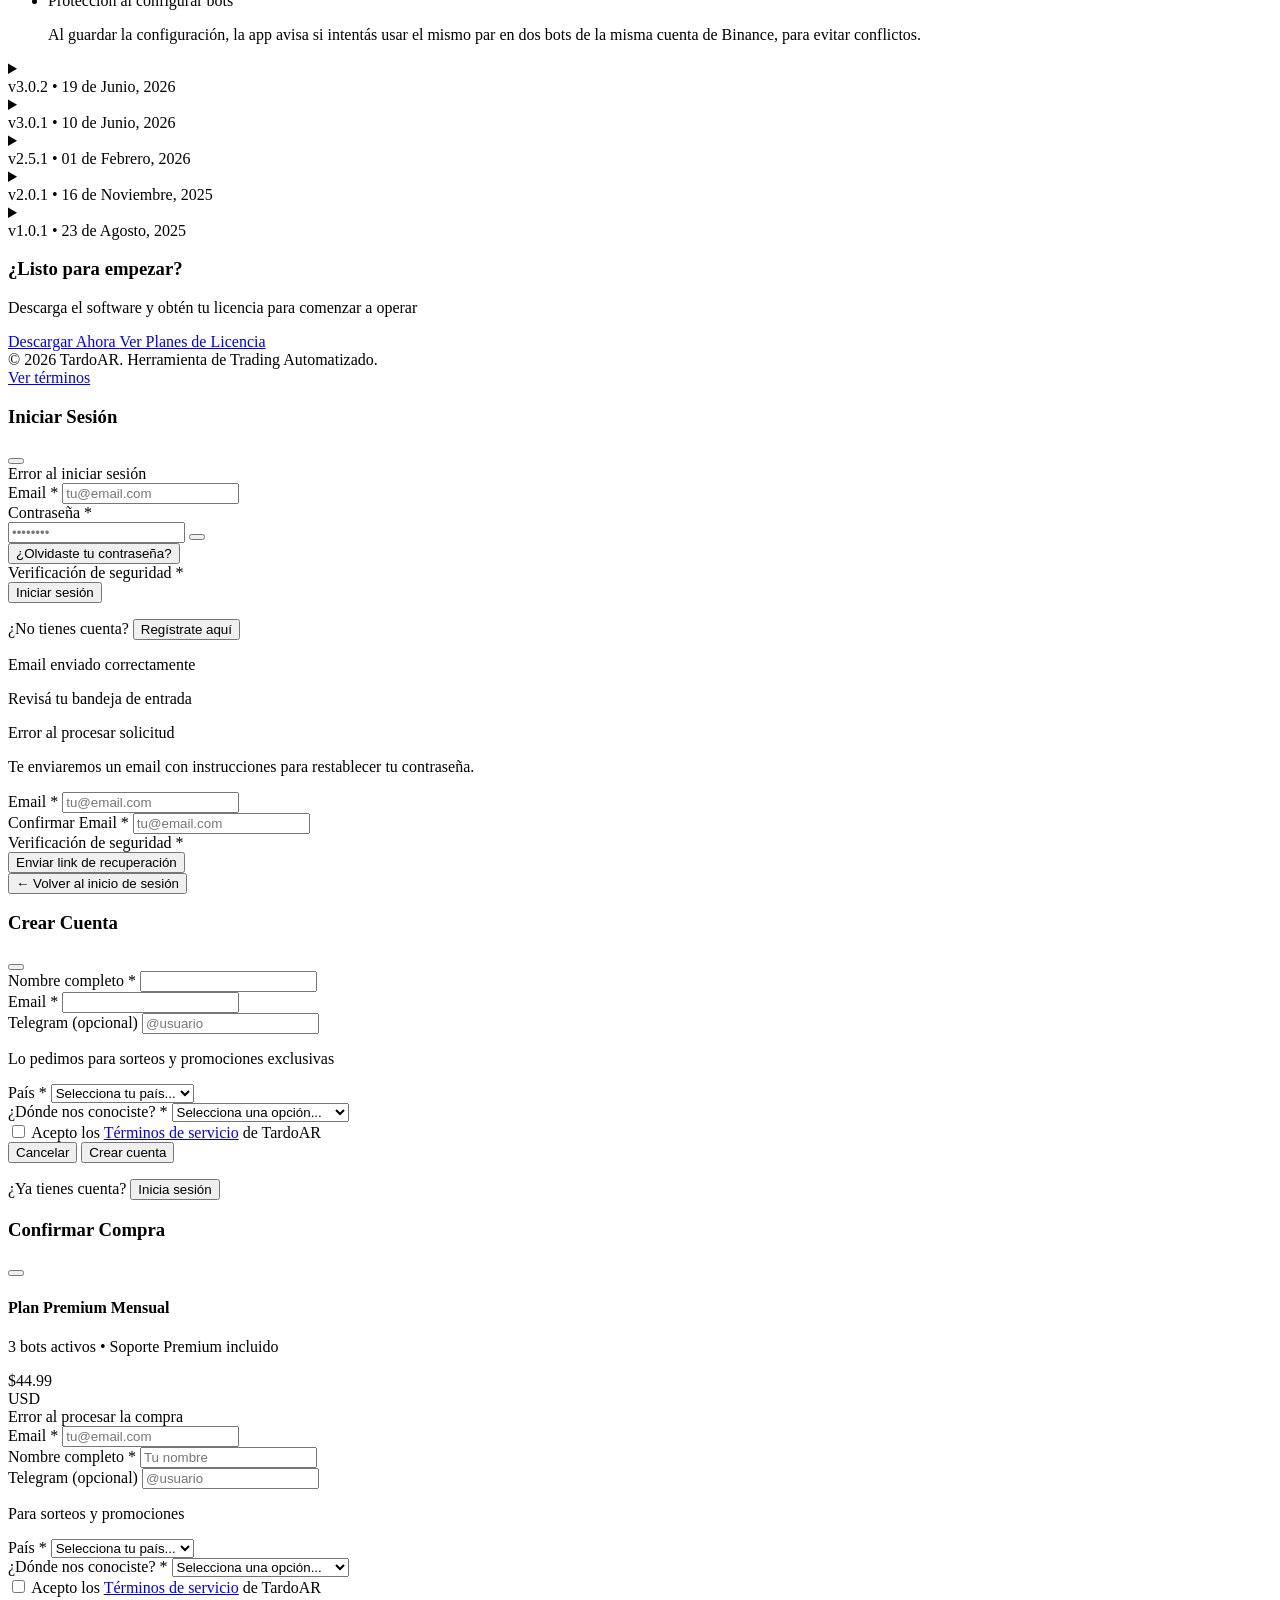
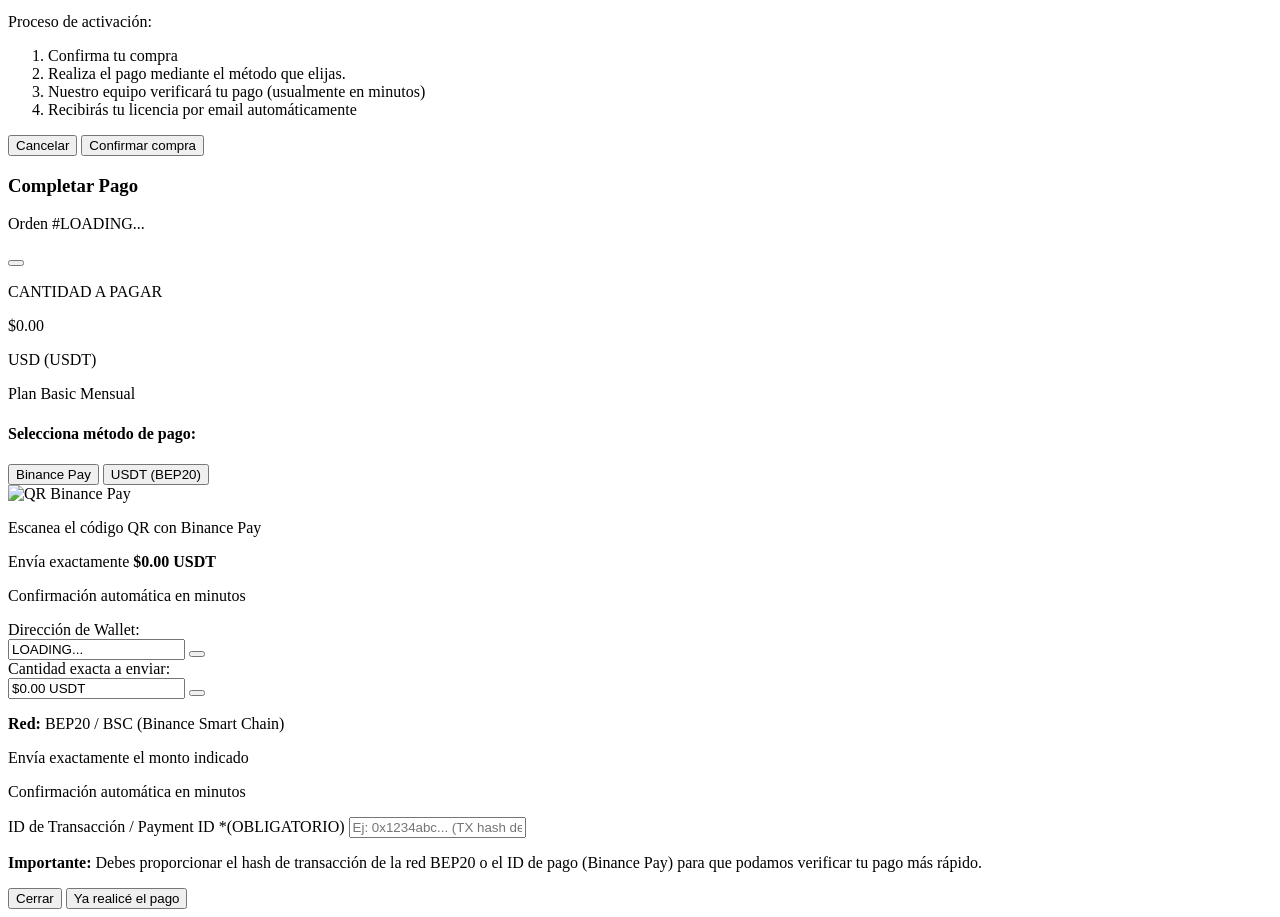
==== commit 10f364af: "Relases 3.0.4" ====
--- a/descargas.html
+++ b/descargas.html
@@ -41,28 +41,11 @@
                 Recordá que para usar TARDO necesitás tener una cuenta en Binance (<a href="index.html#guia-1" class="text-emerald-500/80 hover:text-emerald-400 transition-colors">Guía 1</a>) y configurar tus API Keys (<a href="index.html#guia-2" class="text-emerald-500/80 hover:text-emerald-400 transition-colors">Guía 2</a>)
             </p>
 
-            <!-- Instrucciones SmartScreen -->
-            <div class="mt-6 p-4 rounded-lg bg-amber-500/5 border border-amber-500/20">
-                <p class="text-xs text-neutral-400 mb-2">
-                    <iconify-icon icon="solar:shield-warning-linear" class="text-amber-400 text-sm align-middle inline-block mr-1"></iconify-icon>
-                    <span class="text-white font-medium">Si Windows muestra advertencia de seguridad:</span>
-                </p>
-                <ol class="text-xs text-neutral-500 ml-5 space-y-1 list-decimal">
-                    <li>Hacer clic en <span class="text-white font-medium">"Más información"</span></li>
-                    <li>Hacer clic en <span class="text-white font-medium">"Ejecutar de todas formas"</span></li>
-                </ol>
-                <p class="text-xs text-neutral-600 mt-2 italic">
-                    Es normal en software nuevo sin certificado comercial. El archivo se descarga solo desde tardoar.com
-                </p>
-            </div>
-
-            <!-- VirusTotal Link -->
-            <div id="virustotal-container" class="mt-4 text-center" style="display: none;">
-                <p class="text-xs text-neutral-500">
-                    <iconify-icon icon="solar:verified-check-linear" class="text-emerald-500 text-sm align-middle inline-block mr-1"></iconify-icon>
-                    Verificado en VirusTotal — <a id="virustotal-link" href="#" target="_blank" class="text-emerald-500/80 hover:text-emerald-400 transition-colors">ver reporte</a>
-                </p>
-            </div>
+            <!-- Aviso SmartScreen y VirusTotal -->
+            <p class="text-xs text-neutral-500 mt-4 text-center">
+                <iconify-icon icon="solar:shield-warning-linear" class="text-amber-400 text-sm align-middle inline-block mr-1"></iconify-icon>
+                Si Windows muestra advertencia: clic en "Más información" → "Ejecutar de todas formas". El instalador no contiene virus, <a id="virustotal-link" href="#" target="_blank" class="text-emerald-500/80 hover:text-emerald-400 transition-colors underline">ver certificado acá</a>.
+            </p>
 
         </div>
     </section>
@@ -449,12 +432,10 @@
                     versionText.textContent = `Descargar TardoAR v${data.latest_version}`;
                 }
 
-                // Show VirusTotal link if URL exists
-                const vtContainer = document.getElementById('virustotal-container');
+                // Update VirusTotal link if URL exists
                 const vtLink = document.getElementById('virustotal-link');
-                if (vtContainer && vtLink && data.virustotal_url && data.virustotal_url.trim() !== '') {
+                if (vtLink && data.virustotal_url && data.virustotal_url.trim() !== '') {
                     vtLink.href = data.virustotal_url;
-                    vtContainer.style.display = 'block';
                 }
             })
             .catch(error => {
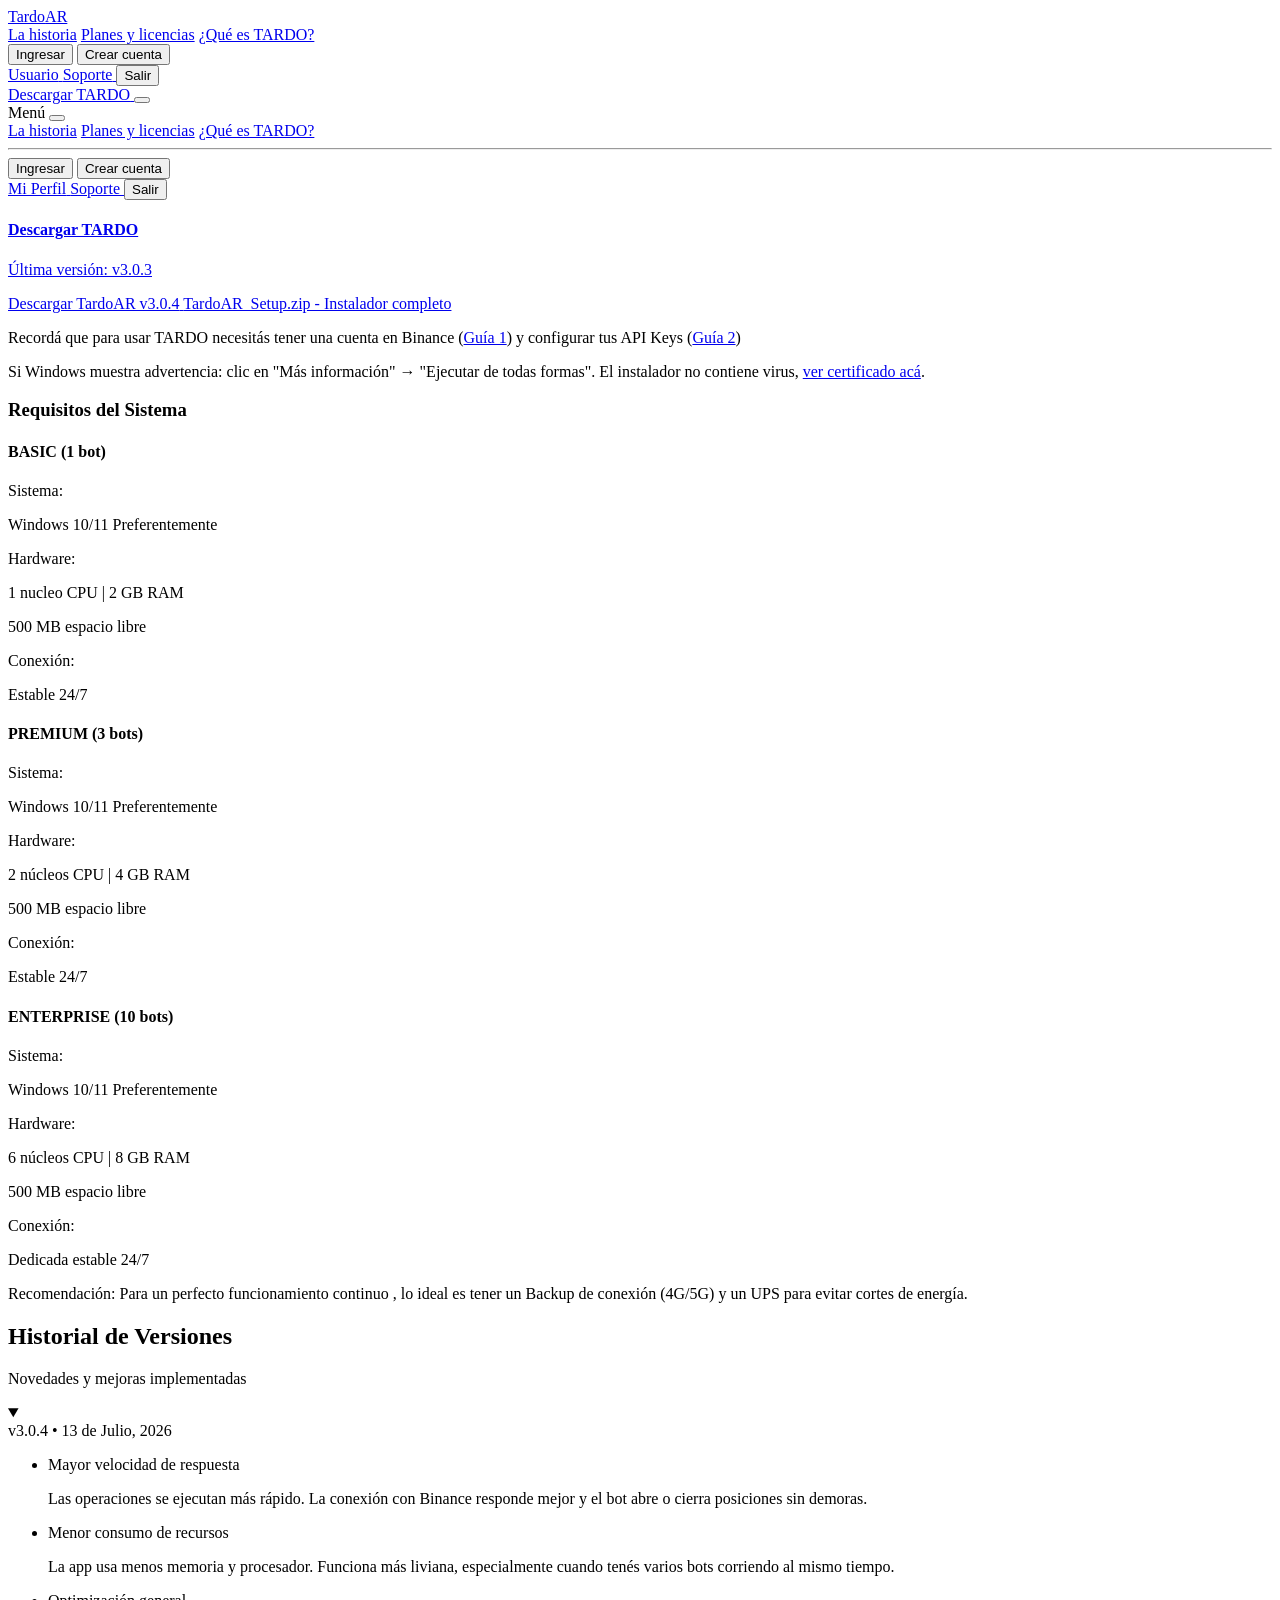
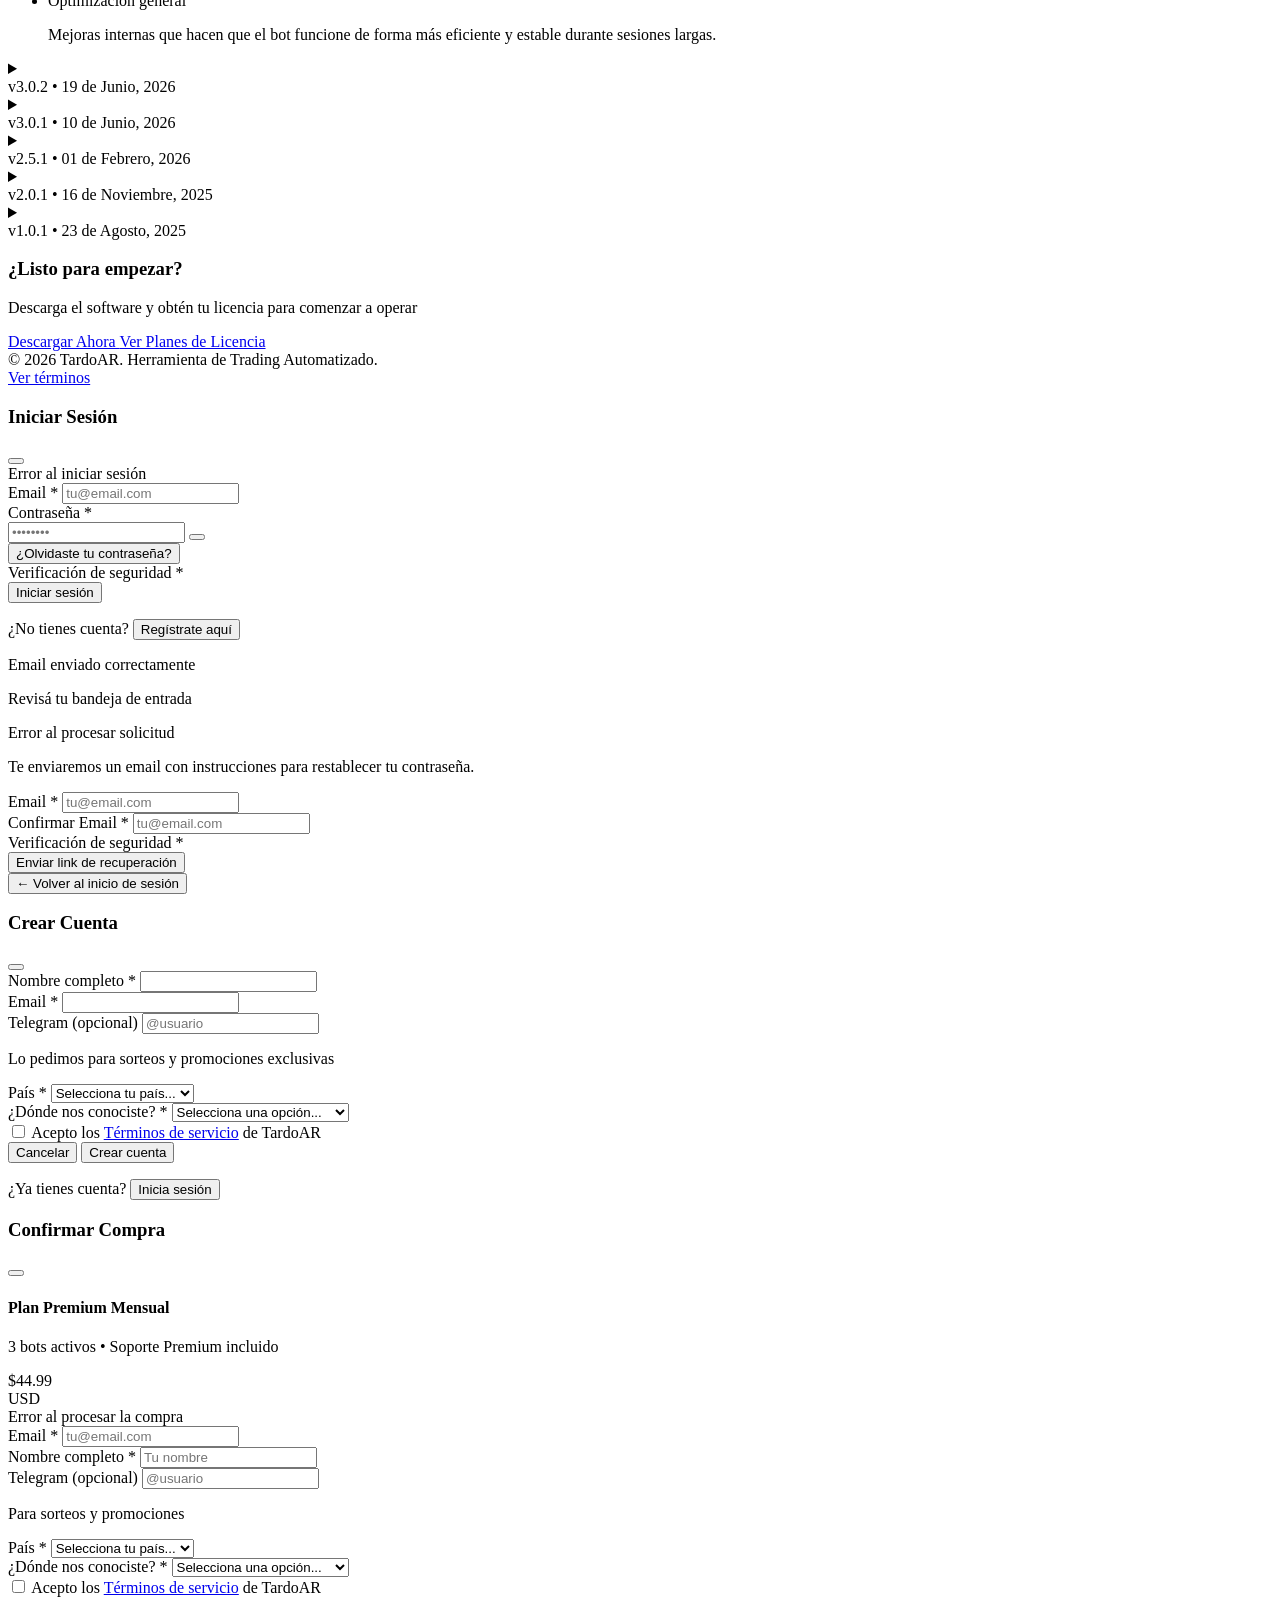
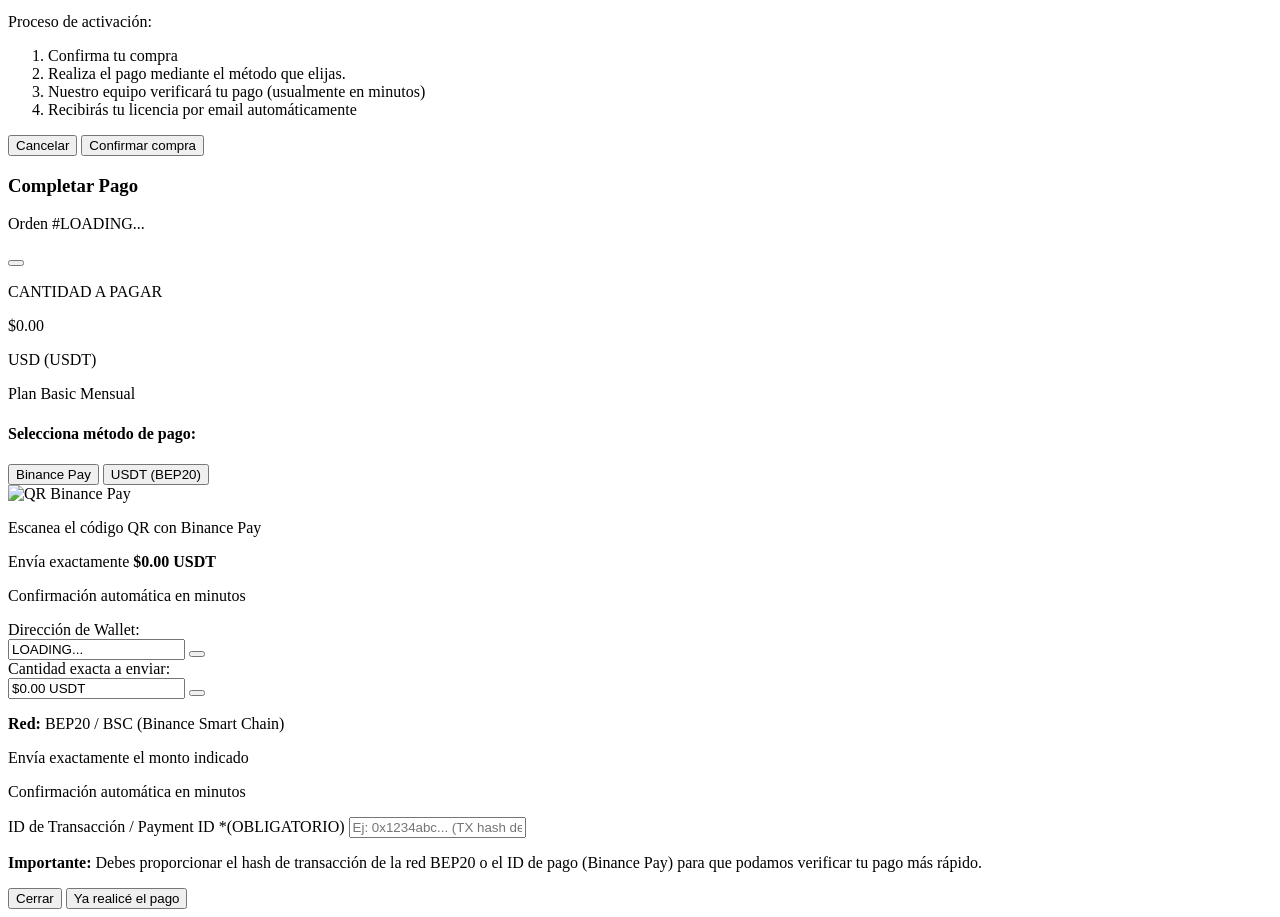
==== commit c8cadd4f: "Relases 3.0.4" ====
--- a/descargas.html
+++ b/descargas.html
@@ -30,7 +30,7 @@
             <a href="releases/TardoAR_Setup.zip" class="inline-flex items-center gap-4 px-6 py-4 mb-8 rounded-2xl bg-emerald-500/10 border border-emerald-500/20 hover:bg-emerald-500/15 hover:border-emerald-500/30 transition-all group">
                 <iconify-icon icon="solar:download-linear" class="text-emerald-500 text-2xl flex-shrink-0"></iconify-icon>
                 <div class="flex flex-col items-start gap-1">
-                    <span id="download-version-text" class="text-sm text-white font-medium group-hover:text-emerald-300 transition-colors">Descargar TardoAR v3.0.3</span>
+                    <span id="download-version-text" class="text-sm text-white font-medium group-hover:text-emerald-300 transition-colors">Descargar TardoAR v3.0.4</span>
                     <span class="text-xs text-neutral-500">TardoAR_Setup.zip - Instalador completo</span>
                 </div>
             </a>
@@ -142,37 +142,37 @@
 
             <div class="space-y-4">
                 
-                <!-- v3.0.3 -->
+                <!-- v3.0.4 -->
                 <details class="group bg-[#0a0a0a] border border-white/5 rounded-xl overflow-hidden" open>
                     <summary class="cursor-pointer px-6 py-4 flex items-center justify-between list-none">
                         <div class="flex items-center gap-3">
-                            <span class="text-sky-400 font-mono text-sm font-semibold">v3.0.3</span>
-                            <span class="text-neutral-600">•</span>
-                            <span class="text-neutral-500 text-xs">8 de Julio, 2026</span>
-                        </div>
-                        <iconify-icon icon="solar:alt-arrow-down-linear" class="text-neutral-500 group-open:rotate-180 transition-transform"></iconify-icon>
-                    </summary>
-                    <div class="px-6 pb-6 border-t border-white/5">
-                        <ul class="space-y-3 mt-4 text-sm text-neutral-400">
-                            <li class="flex items-start gap-3">
-                                <iconify-icon icon="solar:widget-5-linear" class="text-neutral-500 mt-1 flex-shrink-0"></iconify-icon>
-                                <div>
-                                    <span class="text-white font-medium">Interfaz más fluida al operar</span>
-                                    <p class="text-xs text-neutral-500 mt-1">La pantalla responde mejor mientras el bot está corriendo. Al cambiar de bot, ver posiciones o detener un ciclo, la app se siente más ágil y estable, incluso con varios bots activos a la vez.</p>
-                                </div>
-                            </li>
-                            <li class="flex items-start gap-3">
-                                <iconify-icon icon="solar:bug-minimalistic-linear" class="text-neutral-500 mt-1 flex-shrink-0"></iconify-icon>
-                                <div>
-                                    <span class="text-white font-medium">Correcciones de bugs y estabilidad</span>
-                                    <p class="text-xs text-neutral-500 mt-1">Se corrigieron errores al cerrar bots, al recuperar operaciones tras reiniciar la app y al mostrar la tabla de posiciones. También se evitaron órdenes duplicadas en situaciones puntuales.</p>
-                                </div>
-                            </li>
-                            <li class="flex items-start gap-3">
-                                <iconify-icon icon="solar:shield-check-linear" class="text-neutral-500 mt-1 flex-shrink-0"></iconify-icon>
-                                <div>
-                                    <span class="text-white font-medium">Protección al configurar bots</span>
-                                    <p class="text-xs text-neutral-500 mt-1">Al guardar la configuración, la app avisa si intentás usar el mismo par en dos bots de la misma cuenta de Binance, para evitar conflictos.</p>
+                            <span class="text-sky-400 font-mono text-sm font-semibold">v3.0.4</span>
+                            <span class="text-neutral-600">•</span>
+                            <span class="text-neutral-500 text-xs">13 de Julio, 2026</span>
+                        </div>
+                        <iconify-icon icon="solar:alt-arrow-down-linear" class="text-neutral-500 group-open:rotate-180 transition-transform"></iconify-icon>
+                    </summary>
+                    <div class="px-6 pb-6 border-t border-white/5">
+                        <ul class="space-y-3 mt-4 text-sm text-neutral-400">
+                            <li class="flex items-start gap-3">
+                                <iconify-icon icon="solar:bolt-linear" class="text-neutral-500 mt-1 flex-shrink-0"></iconify-icon>
+                                <div>
+                                    <span class="text-white font-medium">Mayor velocidad de respuesta</span>
+                                    <p class="text-xs text-neutral-500 mt-1">Las operaciones se ejecutan más rápido. La conexión con Binance responde mejor y el bot abre o cierra posiciones sin demoras.</p>
+                                </div>
+                            </li>
+                            <li class="flex items-start gap-3">
+                                <iconify-icon icon="solar:chart-linear" class="text-neutral-500 mt-1 flex-shrink-0"></iconify-icon>
+                                <div>
+                                    <span class="text-white font-medium">Menor consumo de recursos</span>
+                                    <p class="text-xs text-neutral-500 mt-1">La app usa menos memoria y procesador. Funciona más liviana, especialmente cuando tenés varios bots corriendo al mismo tiempo.</p>
+                                </div>
+                            </li>
+                            <li class="flex items-start gap-3">
+                                <iconify-icon icon="solar:settings-minimalistic-linear" class="text-neutral-500 mt-1 flex-shrink-0"></iconify-icon>
+                                <div>
+                                    <span class="text-white font-medium">Optimización general</span>
+                                    <p class="text-xs text-neutral-500 mt-1">Mejoras internas que hacen que el bot funcione de forma más eficiente y estable durante sesiones largas.</p>
                                 </div>
                             </li>
                         </ul>
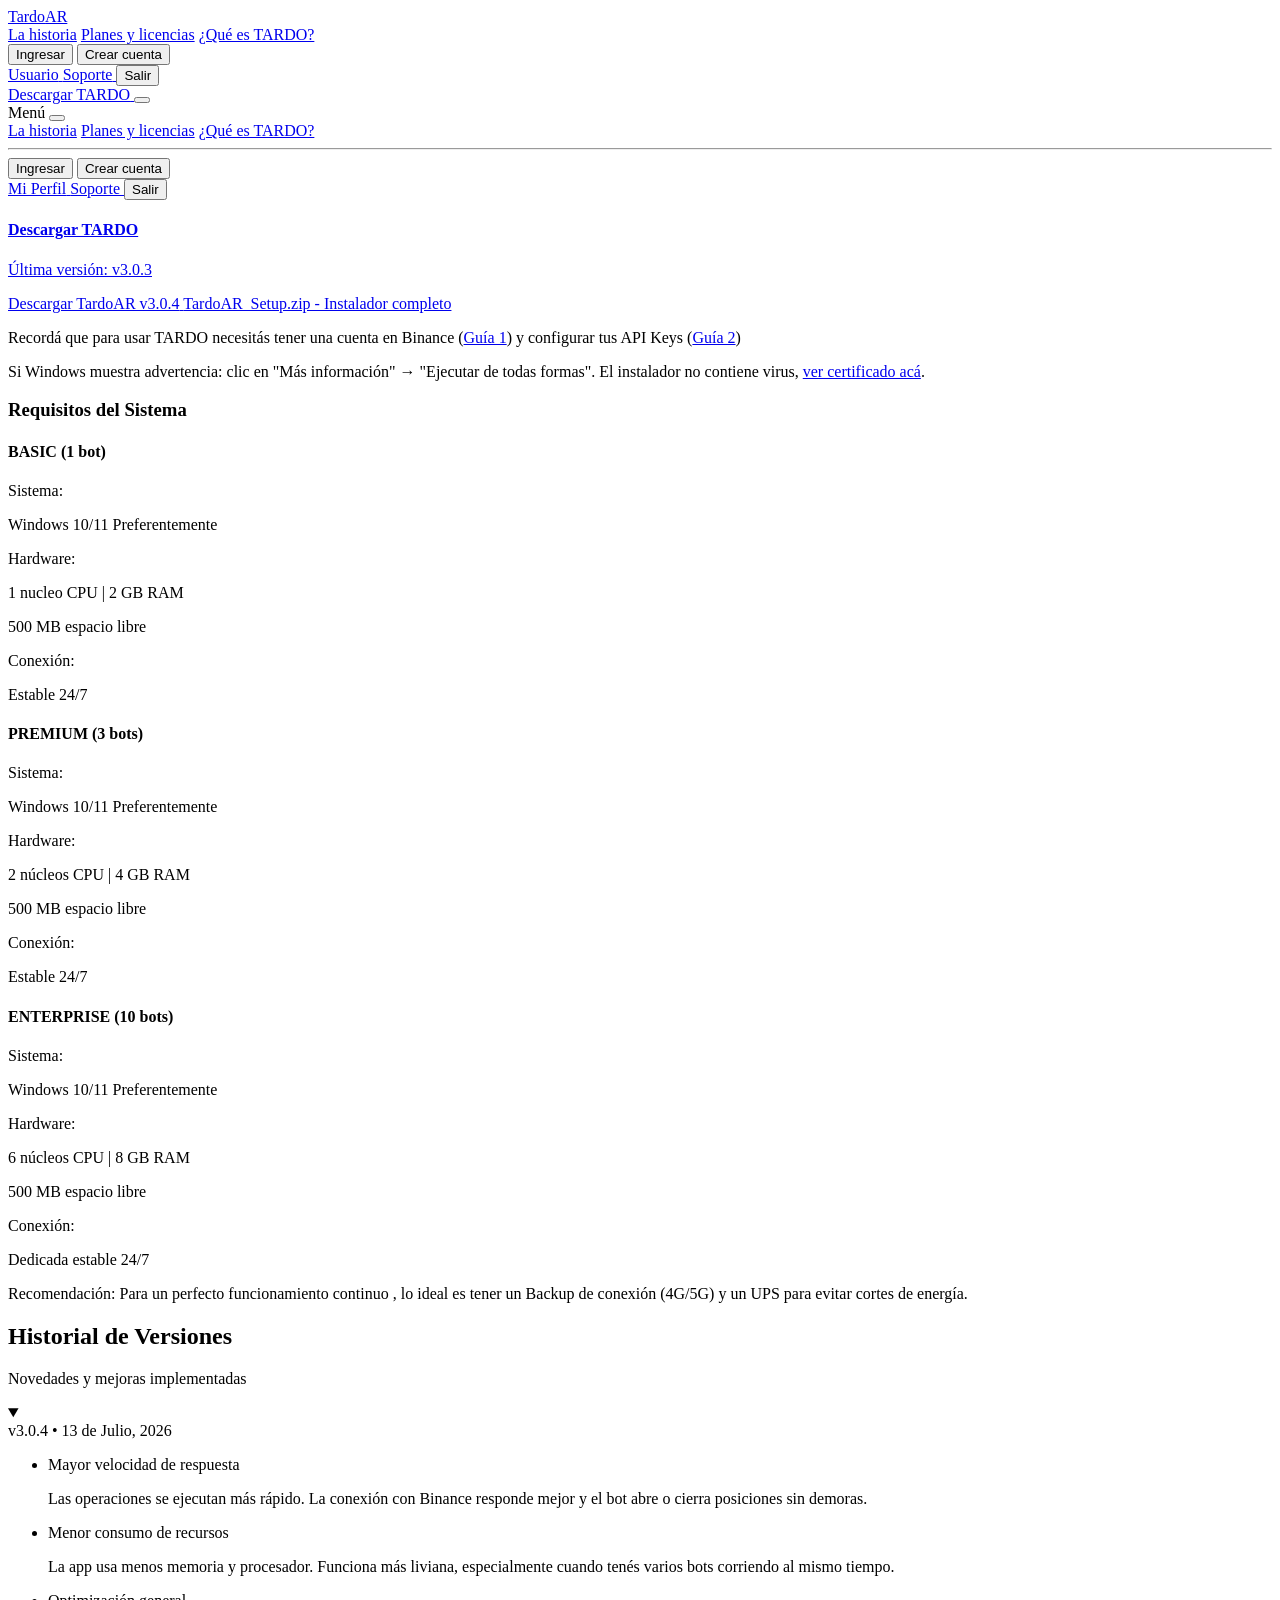
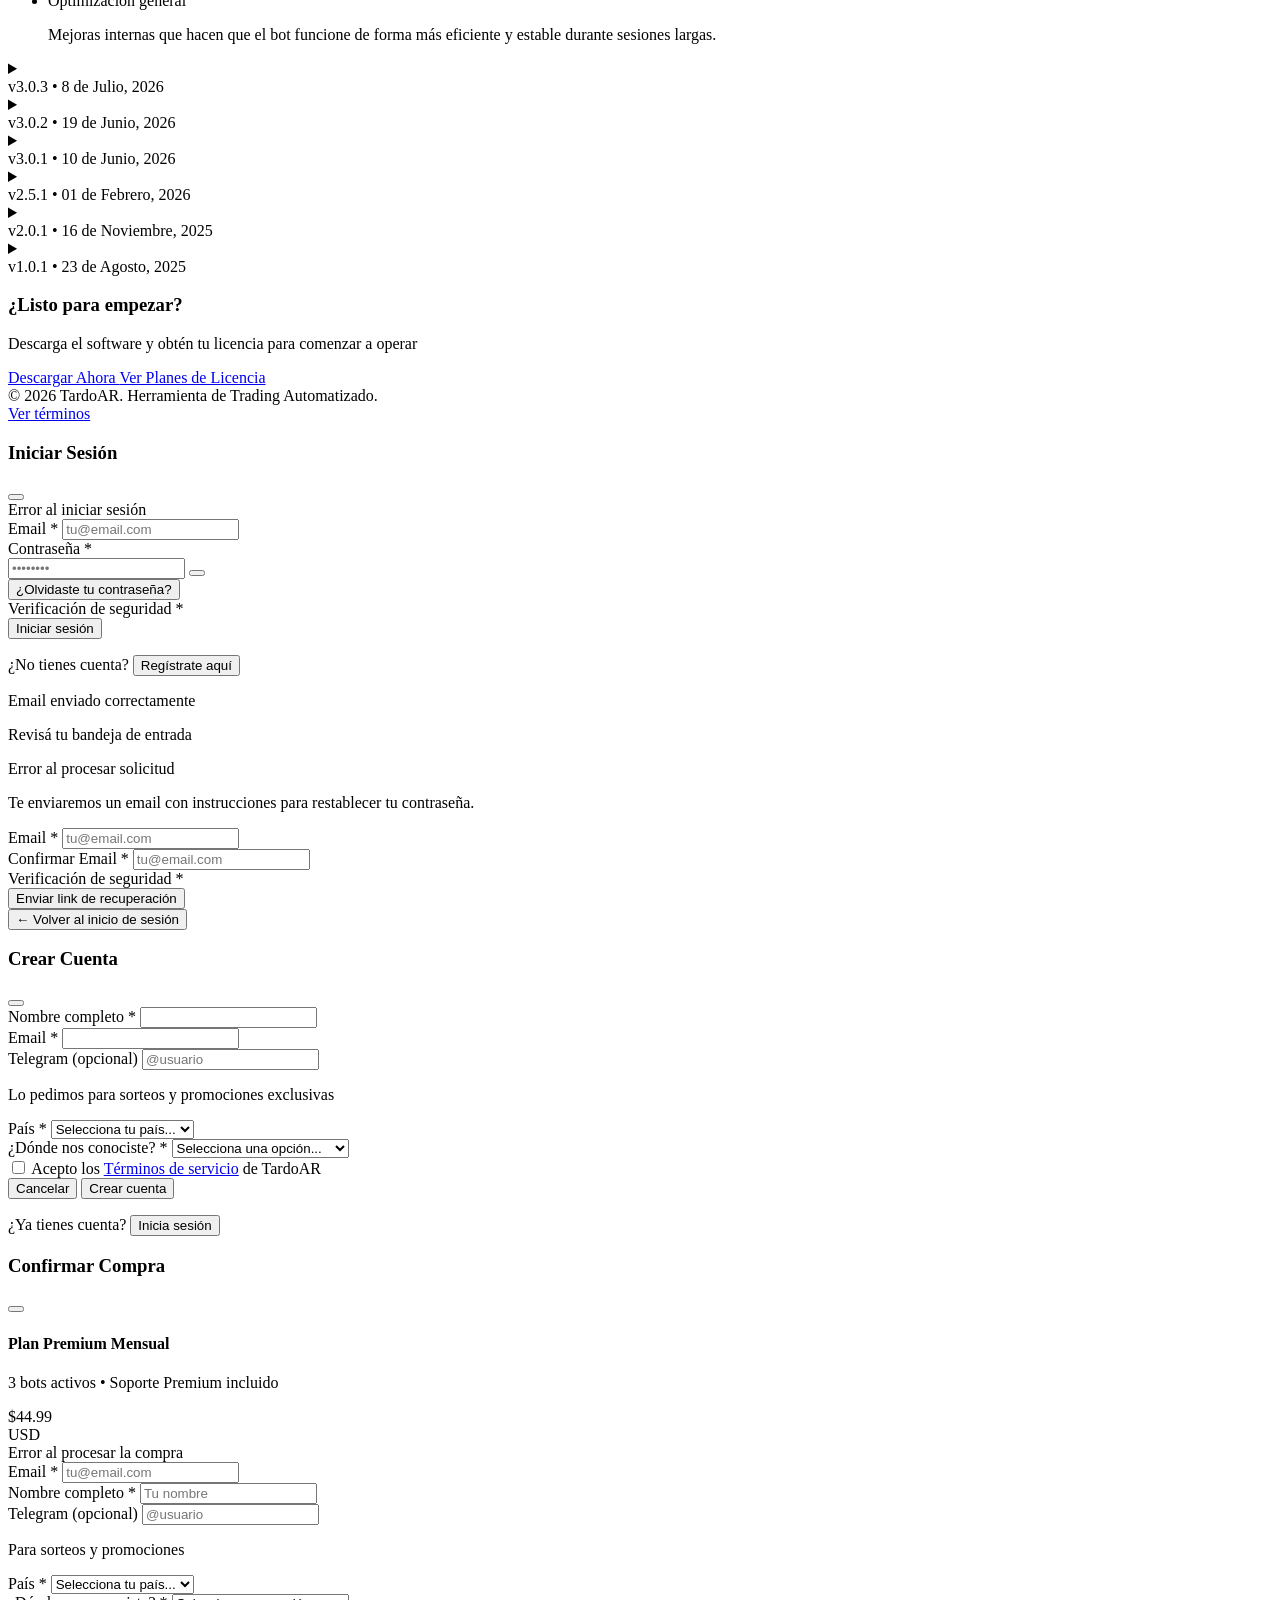
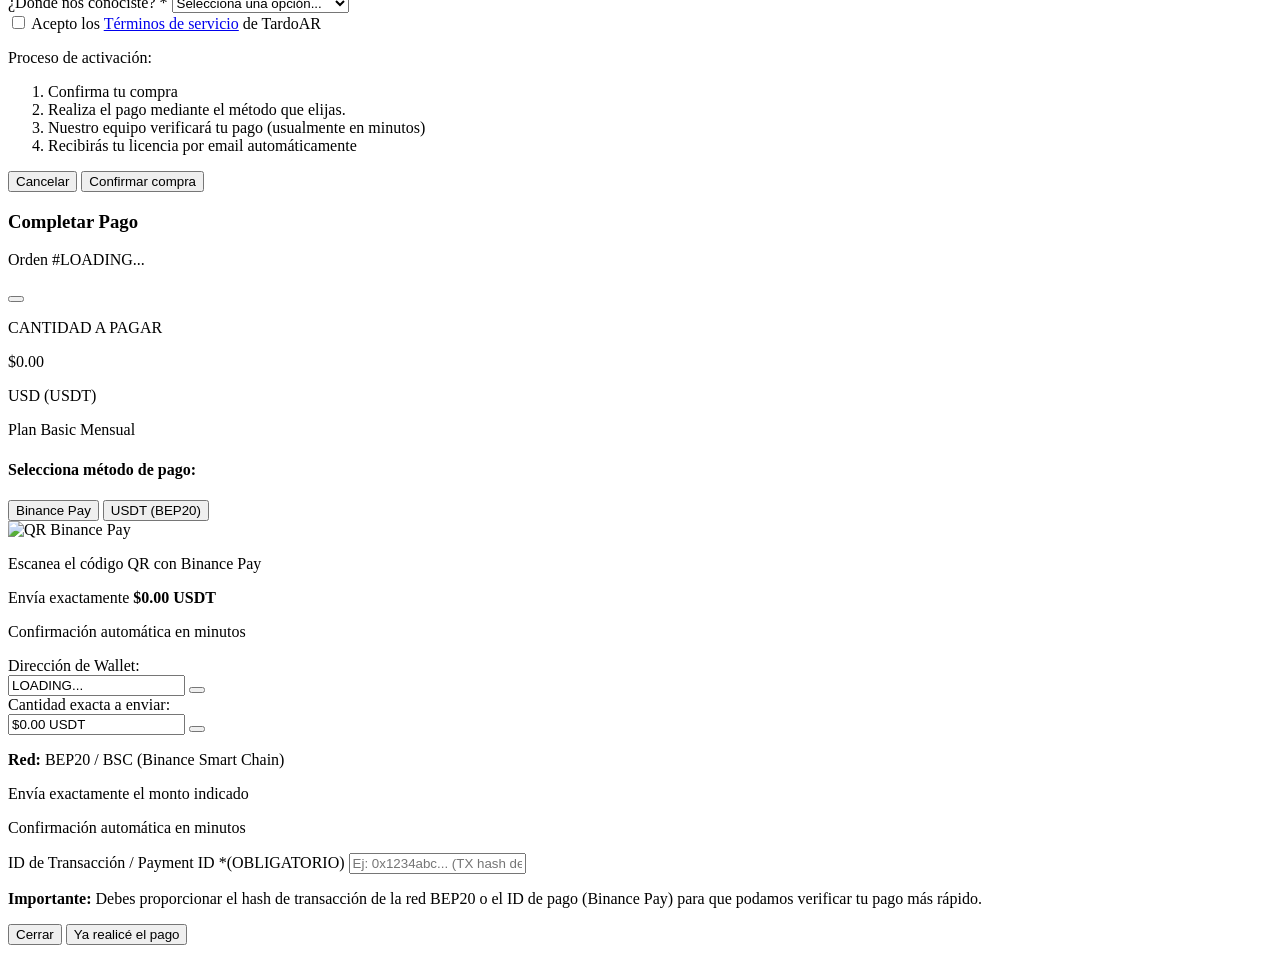
==== commit cf2f8971: "Relases 3.0.4" ====
--- a/descargas.html
+++ b/descargas.html
@@ -173,6 +173,43 @@
                                 <div>
                                     <span class="text-white font-medium">Optimización general</span>
                                     <p class="text-xs text-neutral-500 mt-1">Mejoras internas que hacen que el bot funcione de forma más eficiente y estable durante sesiones largas.</p>
+                                </div>
+                            </li>
+                        </ul>
+                    </div>
+                </details>
+
+                <!-- v3.0.3 -->
+                <details class="group bg-[#0a0a0a] border border-white/5 rounded-xl overflow-hidden">
+                    <summary class="cursor-pointer px-6 py-4 flex items-center justify-between list-none">
+                        <div class="flex items-center gap-3">
+                            <span class="text-white font-mono text-sm font-semibold">v3.0.3</span>
+                            <span class="text-neutral-600">•</span>
+                            <span class="text-neutral-500 text-xs">8 de Julio, 2026</span>
+                        </div>
+                        <iconify-icon icon="solar:alt-arrow-down-linear" class="text-neutral-500 group-open:rotate-180 transition-transform"></iconify-icon>
+                    </summary>
+                    <div class="px-6 pb-6 border-t border-white/5">
+                        <ul class="space-y-3 mt-4 text-sm text-neutral-400">
+                            <li class="flex items-start gap-3">
+                                <iconify-icon icon="solar:widget-5-linear" class="text-neutral-500 mt-1 flex-shrink-0"></iconify-icon>
+                                <div>
+                                    <span class="text-white font-medium">Interfaz más fluida al operar</span>
+                                    <p class="text-xs text-neutral-500 mt-1">La pantalla responde mejor mientras el bot está corriendo. Al cambiar de bot, ver posiciones o detener un ciclo, la app se siente más ágil y estable, incluso con varios bots activos a la vez.</p>
+                                </div>
+                            </li>
+                            <li class="flex items-start gap-3">
+                                <iconify-icon icon="solar:bug-minimalistic-linear" class="text-neutral-500 mt-1 flex-shrink-0"></iconify-icon>
+                                <div>
+                                    <span class="text-white font-medium">Correcciones de bugs y estabilidad</span>
+                                    <p class="text-xs text-neutral-500 mt-1">Se corrigieron errores al cerrar bots, al recuperar operaciones tras reiniciar la app y al mostrar la tabla de posiciones. También se evitaron órdenes duplicadas en situaciones puntuales.</p>
+                                </div>
+                            </li>
+                            <li class="flex items-start gap-3">
+                                <iconify-icon icon="solar:shield-check-linear" class="text-neutral-500 mt-1 flex-shrink-0"></iconify-icon>
+                                <div>
+                                    <span class="text-white font-medium">Protección al configurar bots</span>
+                                    <p class="text-xs text-neutral-500 mt-1">Al guardar la configuración, la app avisa si intentás usar el mismo par en dos bots de la misma cuenta de Binance, para evitar conflictos.</p>
                                 </div>
                             </li>
                         </ul>
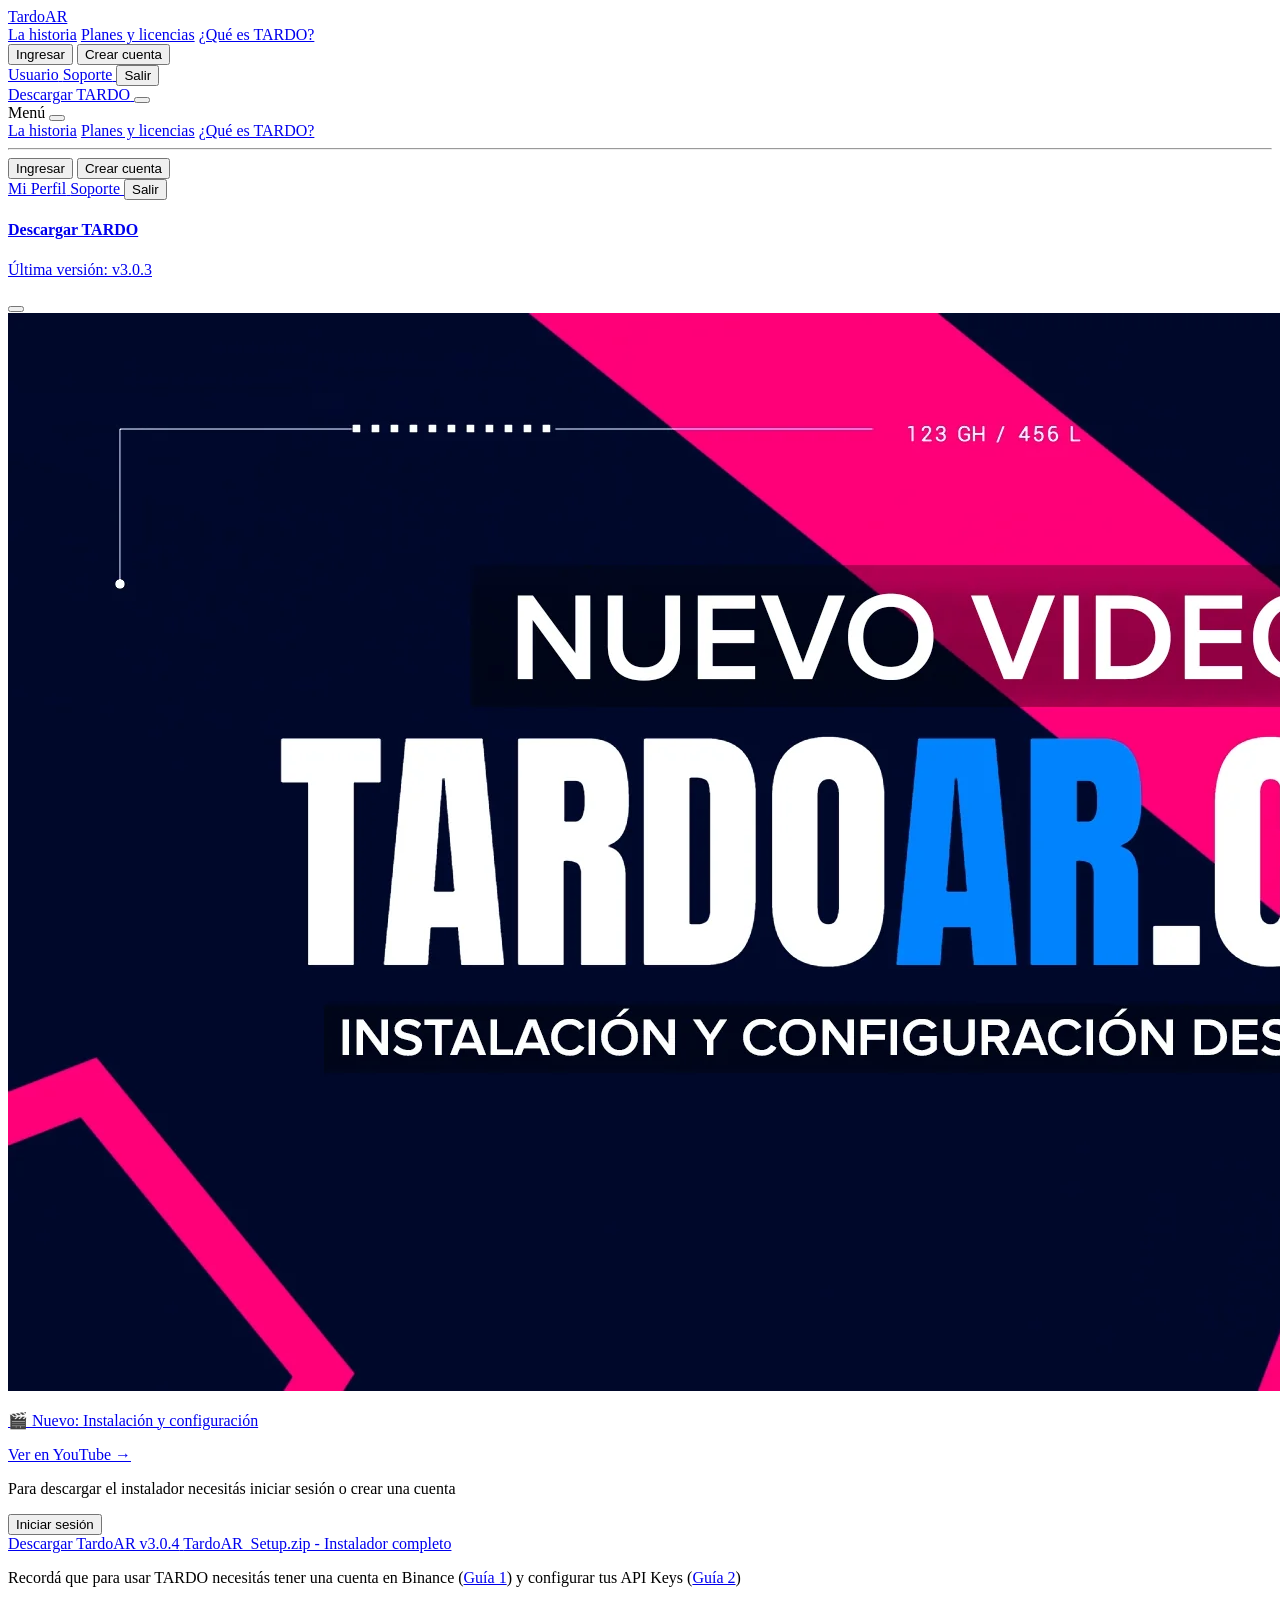
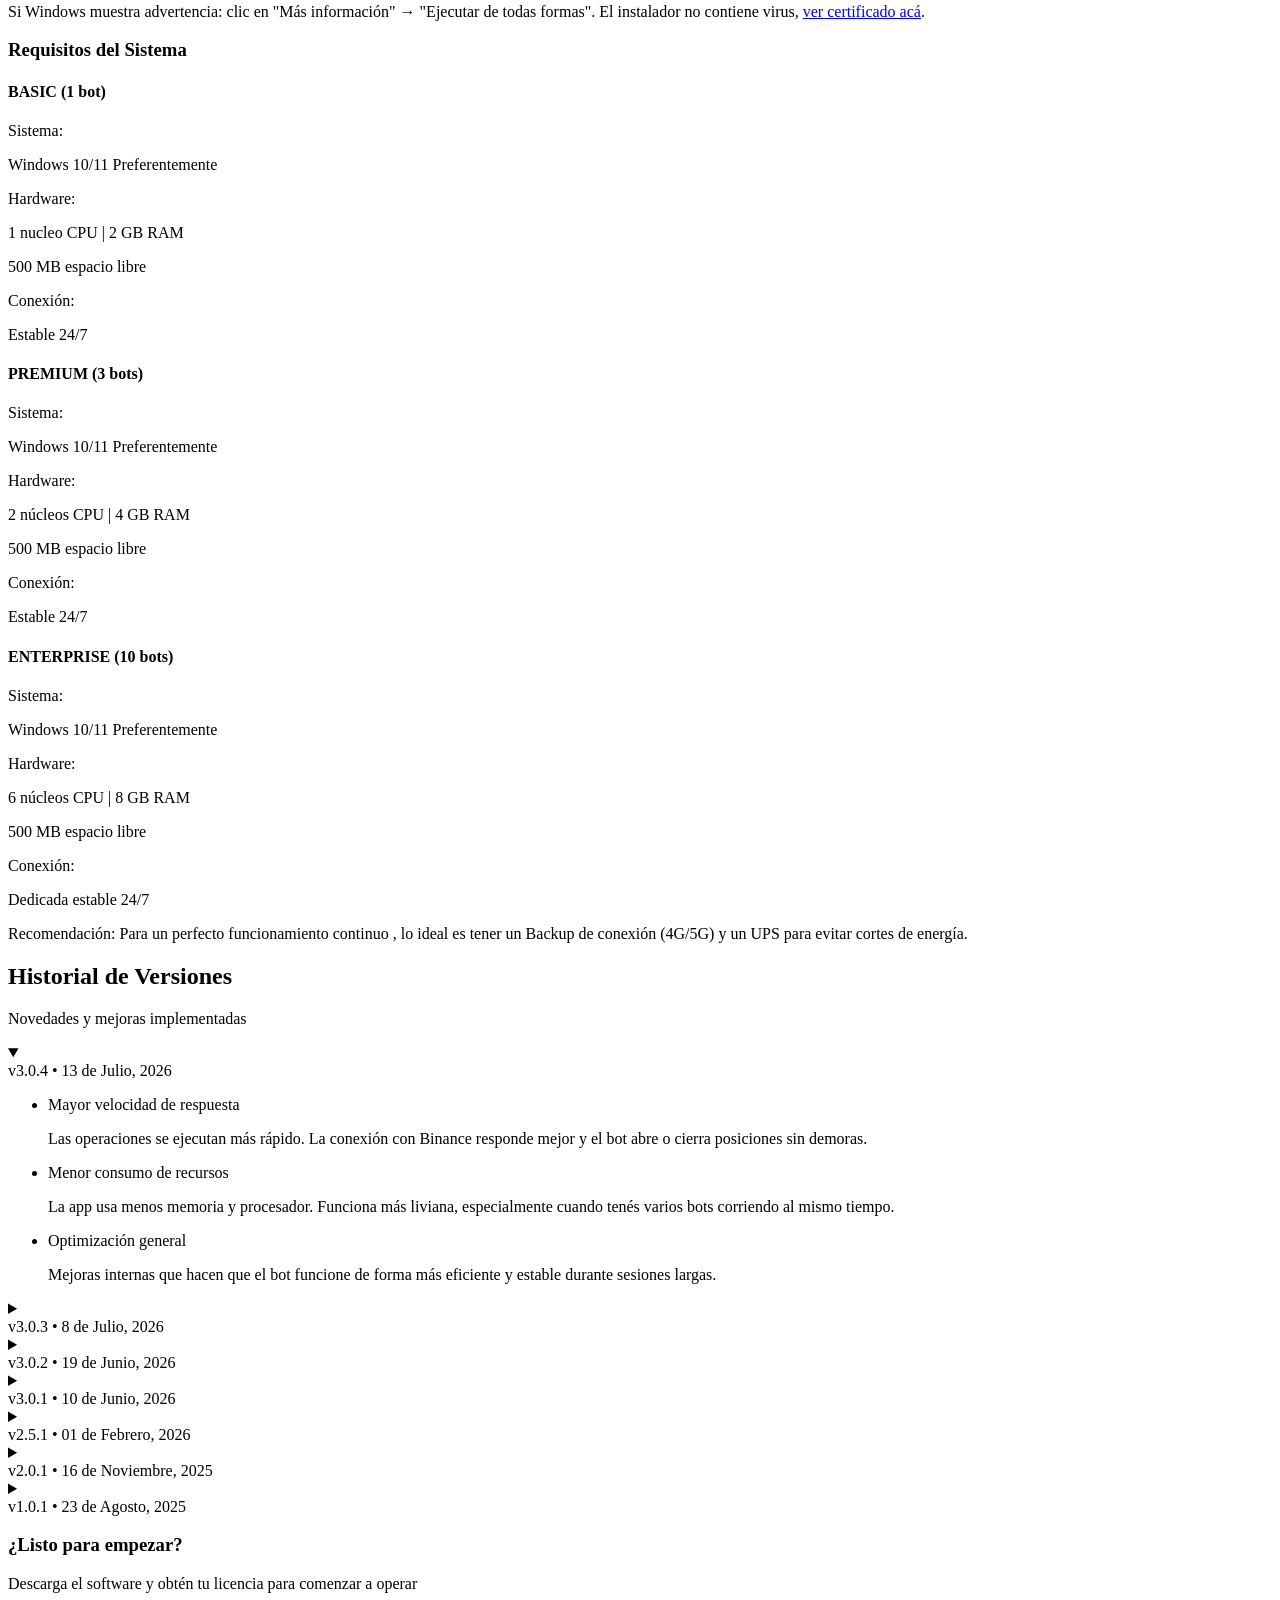
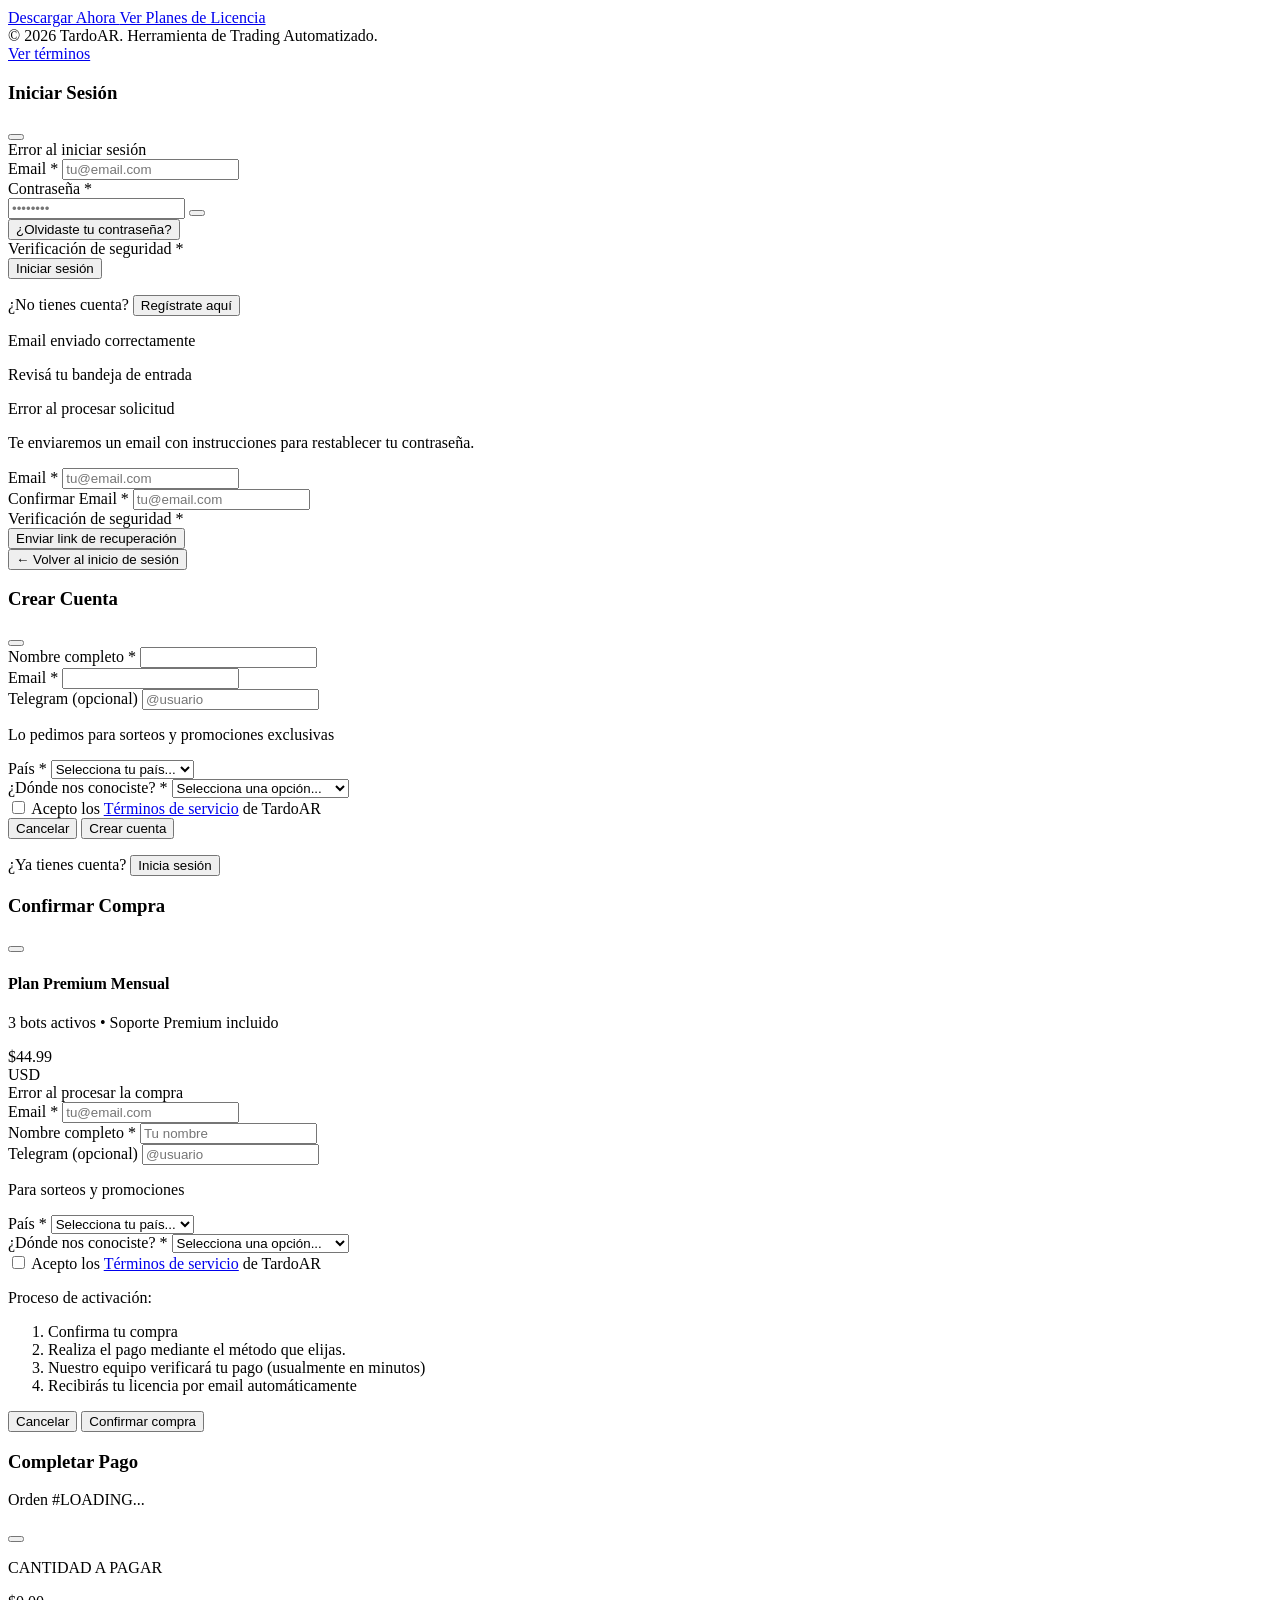
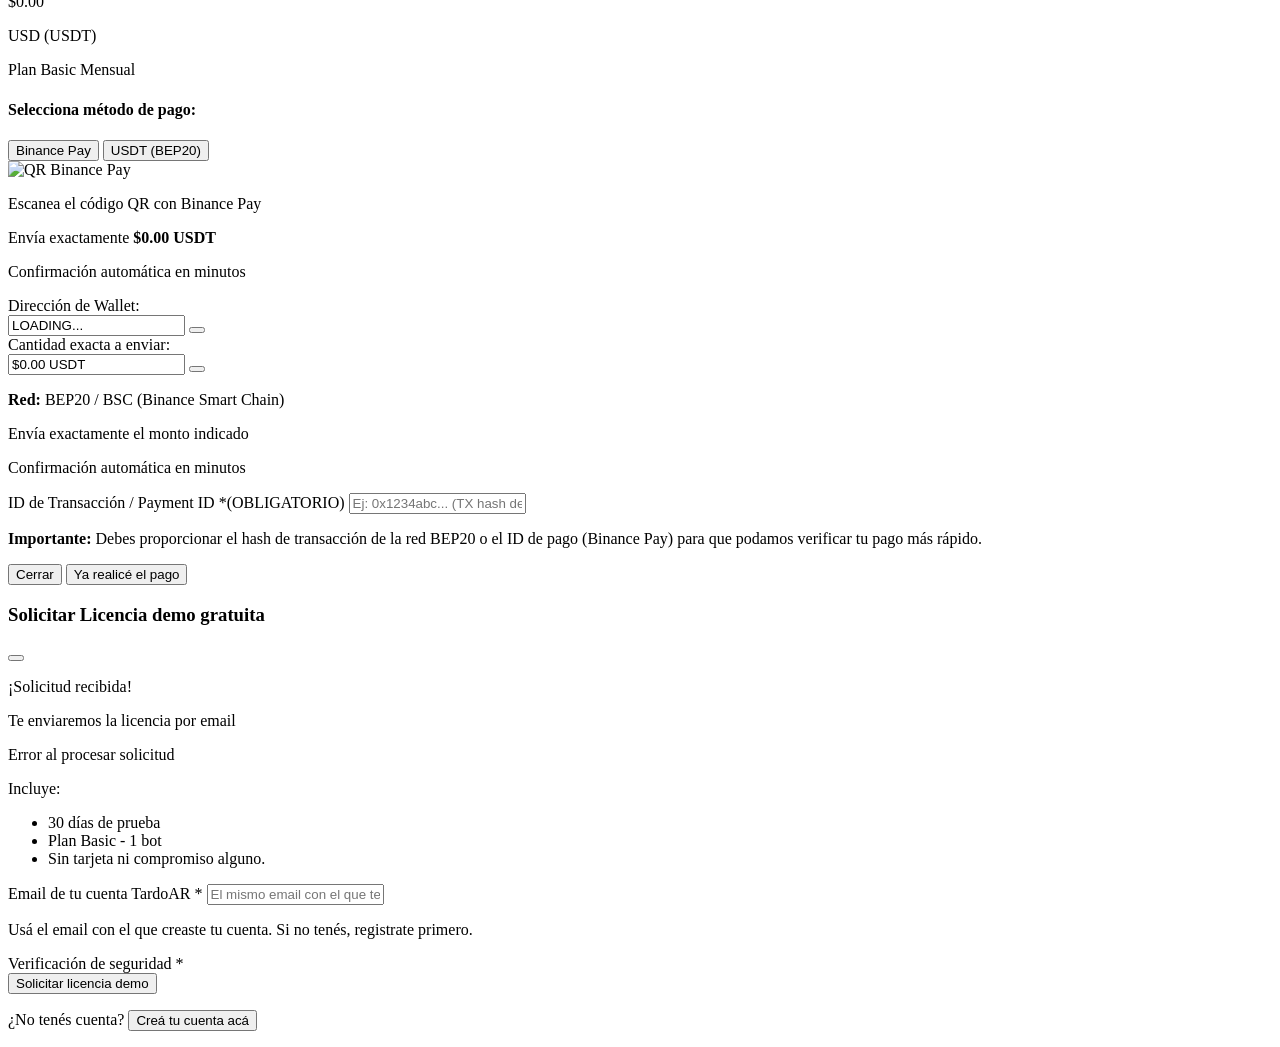
==== commit 60217e65: "Descarga requiere login en descargas.html" ====
--- a/descargas.html
+++ b/descargas.html
@@ -26,8 +26,18 @@
     <section class="relative z-10 pt-32 pb-16">
         <div class="max-w-4xl mx-auto px-6 text-center">
             
-            <!-- Download Button -->
-            <a href="releases/TardoAR_Setup.zip" class="inline-flex items-center gap-4 px-6 py-4 mb-8 rounded-2xl bg-emerald-500/10 border border-emerald-500/20 hover:bg-emerald-500/15 hover:border-emerald-500/30 transition-all group">
+            <!-- Download Button - Guest (Not Logged In) -->
+            <div id="download-guest-hero" class="hidden flex-col items-center gap-4 p-6 mb-8 rounded-2xl bg-neutral-900/30 border border-neutral-500/20">
+                <iconify-icon icon="solar:lock-keyhole-linear" class="text-neutral-400 text-3xl"></iconify-icon>
+                <p class="text-neutral-300 text-sm text-center max-w-md">Para descargar el instalador necesitás iniciar sesión o crear una cuenta</p>
+                <button onclick="openLoginModal()" class="inline-flex items-center gap-2 px-6 py-3 rounded-lg bg-emerald-500 text-white font-medium text-sm hover:bg-emerald-600 transition-colors">
+                    <iconify-icon icon="solar:login-2-linear" class="text-lg"></iconify-icon>
+                    <span>Iniciar sesión</span>
+                </button>
+            </div>
+
+            <!-- Download Button - Authenticated (Logged In) -->
+            <a id="download-auth-hero" href="releases/TardoAR_Setup.zip" class="inline-flex items-center gap-4 px-6 py-4 mb-8 rounded-2xl bg-emerald-500/10 border border-emerald-500/20 hover:bg-emerald-500/15 hover:border-emerald-500/30 transition-all group">
                 <iconify-icon icon="solar:download-linear" class="text-emerald-500 text-2xl flex-shrink-0"></iconify-icon>
                 <div class="flex flex-col items-start gap-1">
                     <span id="download-version-text" class="text-sm text-white font-medium group-hover:text-emerald-300 transition-colors">Descargar TardoAR v3.0.4</span>
@@ -436,10 +446,12 @@
                 <h3 class="text-xl font-semibold text-white mb-2">¿Listo para empezar?</h3>
                 <p class="text-neutral-400 text-sm mb-6">Descarga el software y obtén tu licencia para comenzar a operar</p>
                 <div class="flex flex-col sm:flex-row gap-4 justify-center items-center">
-                    <a href="releases/TardoAR_Setup.zip" class="inline-flex items-center gap-2 h-10 px-6 rounded bg-emerald-500 text-white font-medium text-sm hover:bg-emerald-600 transition-colors">
+                    <!-- Download button for authenticated users only -->
+                    <a id="download-auth-cta" href="releases/TardoAR_Setup.zip" class="inline-flex items-center gap-2 h-10 px-6 rounded bg-emerald-500 text-white font-medium text-sm hover:bg-emerald-600 transition-colors">
                         <iconify-icon icon="solar:download-linear"></iconify-icon>
                         Descargar Ahora
                     </a>
+                    <!-- Always visible - Ver Planes de Licencia -->
                     <a href="index.html#pricing" class="inline-flex items-center gap-2 h-10 px-6 rounded bg-white/5 border border-white/10 text-white font-medium text-sm hover:bg-white/10 transition-colors">
                         Ver Planes de Licencia
                     </a>
